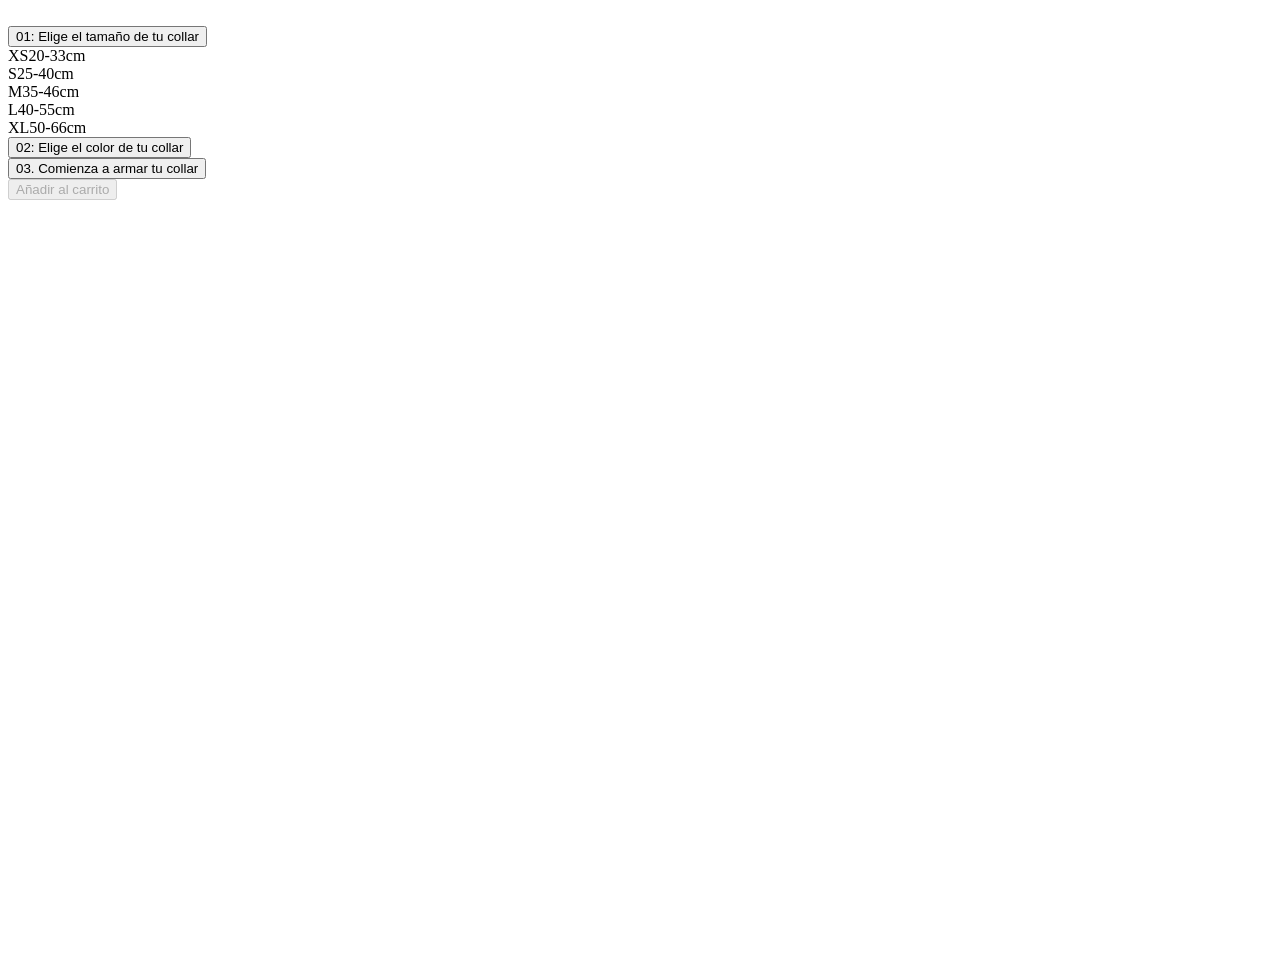
==== index.html @ 7a0d4f03 "Cleanup del código y actualización a versión en producción" ====
<!DOCTYPE html>
<html lang="es">

<head>
  <meta charset="UTF-8">
  <title>Test Customizer DOM</title>
  <link rel="stylesheet" href="base.css">
</head>

<body>

  <!-- DOM correcto para test.js -->
  <div>
    <form id="product-form-template-" class="product-form">

      <input id="Quantity-Form-template" type="number" min="1" value="1" />

      <div id="wawas-customizer-container"></div>

      <div class="product-form__buttons">
        <button id="ProductSubmitButton-template" type="button">
          Añadir al carrito
        </button>
      </div>

    </form>


    <script>
      // Simular Shopify product id
      window.__st = { rid: 7340949438614 };
    </script>


    <script src="personalizador.js"></script>


</body>

</html>
---- base.css ----
:root {
  --alpha-button-background: 1;
  --alpha-button-border: 1;
  --alpha-link: 0.85;
  --alpha-badge-border: 0.1;
  --focused-base-outline: 0.2rem solid rgba(var(--color-foreground), 0.5);
  --focused-base-outline-offset: 0.3rem;
  --focused-base-box-shadow: 0 0 0 0.3rem rgb(var(--color-background)), 0 0 0.5rem 0.4rem rgba(var(--color-foreground), 0.3);
}

.product-card-wrapper .card,
.contains-card--product {
  --border-radius: var(--product-card-corner-radius);
  --border-width: var(--product-card-border-width);
  --border-opacity: var(--product-card-border-opacity);
  --shadow-horizontal-offset: var(--product-card-shadow-horizontal-offset);
  --shadow-vertical-offset: var(--product-card-shadow-vertical-offset);
  --shadow-blur-radius: var(--product-card-shadow-blur-radius);
  --shadow-opacity: var(--product-card-shadow-opacity);
  --shadow-visible: var(--product-card-shadow-visible);
  --image-padding: var(--product-card-image-padding);
  --text-alignment: var(--product-card-text-alignment);
}

.collection-card-wrapper .card,
.contains-card--collection {
  --border-radius: var(--collection-card-corner-radius);
  --border-width: var(--collection-card-border-width);
  --border-opacity: var(--collection-card-border-opacity);
  --shadow-horizontal-offset: var(--collection-card-shadow-horizontal-offset);
  --shadow-vertical-offset: var(--collection-card-shadow-vertical-offset);
  --shadow-blur-radius: var(--collection-card-shadow-blur-radius);
  --shadow-opacity: var(--collection-card-shadow-opacity);
  --shadow-visible: var(--collection-card-shadow-visible);
  --image-padding: var(--collection-card-image-padding);
  --text-alignment: var(--collection-card-text-alignment);
}

.article-card-wrapper .card,
.contains-card--article {
  --border-radius: var(--blog-card-corner-radius);
  --border-width: var(--blog-card-border-width);
  --border-opacity: var(--blog-card-border-opacity);
  --shadow-horizontal-offset: var(--blog-card-shadow-horizontal-offset);
  --shadow-vertical-offset: var(--blog-card-shadow-vertical-offset);
  --shadow-blur-radius: var(--blog-card-shadow-blur-radius);
  --shadow-opacity: var(--blog-card-shadow-opacity);
  --shadow-visible: var(--blog-card-shadow-visible);
  --image-padding: var(--blog-card-image-padding);
  --text-alignment: var(--blog-card-text-alignment);
}

.contains-content-container,
.content-container {
  --border-radius: var(--text-boxes-radius);
  --border-width: var(--text-boxes-border-width);
  --border-opacity: var(--text-boxes-border-opacity);
  --shadow-horizontal-offset: var(--text-boxes-shadow-horizontal-offset);
  --shadow-vertical-offset: var(--text-boxes-shadow-vertical-offset);
  --shadow-blur-radius: var(--text-boxes-shadow-blur-radius);
  --shadow-opacity: var(--text-boxes-shadow-opacity);
  --shadow-visible: var(--text-boxes-shadow-visible);
}

.contains-media,
.global-media-settings {
  --border-radius: var(--media-radius);
  --border-width: var(--media-border-width);
  --border-opacity: var(--media-border-opacity);
  --shadow-horizontal-offset: var(--media-shadow-horizontal-offset);
  --shadow-vertical-offset: var(--media-shadow-vertical-offset);
  --shadow-blur-radius: var(--media-shadow-blur-radius);
  --shadow-opacity: var(--media-shadow-opacity);
  --shadow-visible: var(--media-shadow-visible);
}

/* base */

.page-width {
  max-width: var(--page-width);
  margin: 0 auto;
  padding: 0 1.5rem;
}

body:has(.section-header .drawer-menu) .announcement-bar-section .page-width {
  max-width: 100%;
}

.page-width.drawer-menu {
  max-width: 100%;
}

.page-width-desktop {
  padding: 0;
  margin: 0 auto;
}

.utility-bar__grid.page-width {
  padding-left: 3rem;
  padding-right: 3rem;
}

@media screen and (min-width: 750px) {
  .page-width {
    padding: 0 5rem;
  }

  .header.page-width,
  .utility-bar__grid.page-width {
    padding-left: 3.2rem;
    padding-right: 3.2rem;
  }

  .page-width--narrow {
    padding: 0 9rem;
  }

  .page-width-desktop {
    padding: 0;
  }

  .page-width-tablet {
    padding: 0 5rem;
  }
}

@media screen and (min-width: 990px) {
  .header:not(.drawer-menu).page-width {
    padding-left: 5rem;
    padding-right: 5rem;
  }

  .page-width--narrow {
    max-width: 72.6rem;
    padding: 0;
  }

  .page-width-desktop {
    max-width: var(--page-width);
    padding: 0 5rem;
  }
}

.isolate {
  position: relative;
  z-index: 0;
}

.section + .section {
  margin-top: var(--spacing-sections-mobile);
}

@media screen and (min-width: 750px) {
  .section + .section {
    margin-top: var(--spacing-sections-desktop);
  }
}

.element-margin-top {
  margin-top: 5rem;
}

@media screen and (min-width: 750px) {
  .element-margin {
    margin-top: calc(5rem + var(--page-width-margin));
  }
}

.background-secondary {
  background-color: rgba(var(--color-foreground), 0.04);
}

.grid-auto-flow {
  display: grid;
  grid-auto-flow: column;
}

.page-margin,
.shopify-challenge__container {
  margin: 7rem auto;
}

.rte-width {
  max-width: 82rem;
  margin: 0 auto 2rem;
}

.list-unstyled {
  margin: 0;
  padding: 0;
  list-style: none;
}

.hidden {
  display: none !important;
}

.visually-hidden {
  position: absolute !important;
  overflow: hidden;
  width: 1px;
  height: 1px;
  margin: -1px;
  padding: 0;
  border: 0;
  clip: rect(0 0 0 0);
  word-wrap: normal !important;
}

.visually-hidden--inline {
  margin: 0;
  height: 1em;
}

.overflow-hidden {
  overflow: hidden;
}

.skip-to-content-link:focus {
  z-index: 9999;
  position: inherit;
  overflow: auto;
  width: auto;
  height: auto;
  clip: auto;
}

.full-width-link {
  position: absolute;
  top: 0;
  right: 0;
  bottom: 0;
  left: 0;
  z-index: 2;
}

::selection {
  background-color: rgba(var(--color-foreground), 0.2);
}

.text-body {
  font-size: 1.5rem;
  letter-spacing: 0.06rem;
  line-height: calc(1 + 0.8 / var(--font-body-scale));
  font-family: var(--font-body-family);
  font-style: var(--font-body-style);
  font-weight: var(--font-body-weight);
}

h1,
h2,
h3,
h4,
h5,
.h0,
.h1,
.h2,
.h3,
.h4,
.h5 {
  font-family: var(--font-heading-family);
  font-style: var(--font-heading-style);
  font-weight: var(--font-heading-weight);
  letter-spacing: calc(var(--font-heading-scale) * 0.06rem);
  color: rgb(var(--color-foreground));
  line-height: calc(1 + 0.3 / max(1, var(--font-heading-scale)));
  word-break: break-word;
}

.hxxl {
  font-size: clamp(calc(var(--font-heading-scale) * 5.6rem), 14vw, calc(var(--font-heading-scale) * 7.2rem));
  line-height: 1.1;
}

.hxl {
  font-size: calc(var(--font-heading-scale) * 5rem);
  line-height: calc(1 + 0.3 / max(1, var(--font-heading-scale)));
}

@media only screen and (min-width: 750px) {
  .hxl {
    font-size: calc(var(--font-heading-scale) * 6.2rem);
  }
}

.h0 {
  font-size: calc(var(--font-heading-scale) * 4rem);
}

@media only screen and (min-width: 750px) {
  .h0 {
    font-size: calc(var(--font-heading-scale) * 5.2rem);
  }
}

h1,
.h1 {
  font-size: calc(var(--font-heading-scale) * 3rem);
}

@media only screen and (min-width: 750px) {
  h1,
  .h1 {
    font-size: calc(var(--font-heading-scale) * 4rem);
  }
}

h2,
.h2 {
  font-size: calc(var(--font-heading-scale) * 2rem);
}

@media only screen and (min-width: 750px) {
  h2,
  .h2 {
    font-size: calc(var(--font-heading-scale) * 2.4rem);
  }
}

h3,
.h3 {
  font-size: calc(var(--font-heading-scale) * 1.7rem);
}

@media only screen and (min-width: 750px) {
  h3,
  .h3 {
    font-size: calc(var(--font-heading-scale) * 1.8rem);
  }
}

h4,
.h4 {
  font-family: var(--font-heading-family);
  font-style: var(--font-heading-style);
  font-size: calc(var(--font-heading-scale) * 1.5rem);
}

h5,
.h5 {
  font-size: calc(var(--font-heading-scale) * 1.2rem);
}

@media only screen and (min-width: 750px) {
  h5,
  .h5 {
    font-size: calc(var(--font-heading-scale) * 1.3rem);
  }
}

h6,
.h6 {
  color: rgba(var(--color-foreground), 0.75);
  margin-block-start: 1.67em;
  margin-block-end: 1.67em;
}

blockquote {
  font-style: italic;
  color: rgba(var(--color-foreground), 0.75);
  border-left: 0.2rem solid rgba(var(--color-foreground), 0.2);
  padding-left: 1rem;
}

@media screen and (min-width: 750px) {
  blockquote {
    padding-left: 1.5rem;
  }
}

.caption {
  font-size: 1rem;
  letter-spacing: 0.07rem;
  line-height: calc(1 + 0.7 / var(--font-body-scale));
}

@media screen and (min-width: 750px) {
  .caption {
    font-size: 1.2rem;
  }
}

.caption-with-letter-spacing {
  font-size: 1rem;
  letter-spacing: 0.13rem;
  line-height: calc(1 + 0.2 / var(--font-body-scale));
  text-transform: uppercase;
}

.caption-with-letter-spacing--medium {
  font-size: 1.2rem;
  letter-spacing: 0.16rem;
}

.caption-with-letter-spacing--large {
  font-size: 1.4rem;
  letter-spacing: 0.18rem;
}

.caption-large,
.customer .field input,
.customer select,
.field__input,
.form__label,
.select__select {
  font-size: 1.3rem;
  line-height: calc(1 + 0.5 / var(--font-body-scale));
  letter-spacing: 0.04rem;
}

.color-foreground {
  color: rgb(var(--color-foreground));
}

table:not([class]) {
  table-layout: fixed;
  border-collapse: collapse;
  font-size: 1.4rem;
  border-style: hidden;
  box-shadow: 0 0 0 0.1rem rgba(var(--color-foreground), 0.2);
  /* draws the table border  */
}

table:not([class]) td,
table:not([class]) th {
  padding: 1em;
  border: 0.1rem solid rgba(var(--color-foreground), 0.2);
}

@media screen and (max-width: 749px) {
  .small-hide {
    display: none !important;
  }
}

@media screen and (min-width: 750px) and (max-width: 989px) {
  .medium-hide {
    display: none !important;
  }
}

@media screen and (min-width: 990px) {
  .large-up-hide {
    display: none !important;
  }
}

.left {
  text-align: left;
}

.center {
  text-align: center;
}

.right {
  text-align: right;
}

.uppercase {
  text-transform: uppercase;
}

.light {
  opacity: 0.7;
}

a:empty,
ul:empty,
dl:empty,
div:empty,
section:empty,
article:empty,
p:empty,
h1:empty,
h2:empty,
h3:empty,
h4:empty,
h5:empty,
h6:empty {
  display: none;
}

.link,
.customer a {
  cursor: pointer;
  display: inline-block;
  border: none;
  box-shadow: none;
  text-decoration: underline;
  text-underline-offset: 0.3rem;
  color: rgb(var(--color-link));
  background-color: transparent;
  font-size: 1.4rem;
  font-family: inherit;
}

.link--text {
  color: rgb(var(--color-foreground));
}

.link--text:hover {
  color: rgba(var(--color-foreground), 0.75);
}

.link-with-icon {
  display: inline-flex;
  font-size: 1.4rem;
  font-weight: 600;
  letter-spacing: 0.1rem;
  text-decoration: none;
  margin-bottom: 4.5rem;
  white-space: nowrap;
}

.link-with-icon .icon {
  width: 1.5rem;
  margin-left: 1rem;
}

a:not([href]) {
  cursor: not-allowed;
}

.circle-divider::after {
  content: '\2022';
  margin: 0 1.3rem 0 1.5rem;
}

.circle-divider:last-of-type::after {
  display: none;
}

hr {
  border: none;
  height: 0.1rem;
  background-color: rgba(var(--color-foreground), 0.2);
  display: block;
  margin: 5rem 0;
}

@media screen and (min-width: 750px) {
  hr {
    margin: 7rem 0;
  }
}

.full-unstyled-link {
  text-decoration: none;
  color: currentColor;
  display: block;
}

.placeholder {
  background-color: rgba(var(--color-foreground), 0.04);
  color: rgba(var(--color-foreground), 0.55);
  fill: rgba(var(--color-foreground), 0.55);
}

details > * {
  box-sizing: border-box;
}

.break {
  word-break: break-word;
}

.visibility-hidden {
  visibility: hidden;
}

@media (prefers-reduced-motion) {
  .motion-reduce {
    transition: none !important;
    animation: none !important;
  }
}

:root {
  --duration-short: 100ms;
  --duration-default: 200ms;
  --duration-announcement-bar: 250ms;
  --duration-medium: 300ms;
  --duration-long: 500ms;
  --duration-extra-long: 600ms;
  --duration-extra-longer: 750ms;
  --duration-extended: 3s;
  --ease-out-slow: cubic-bezier(0, 0, 0.3, 1);
  --animation-slide-in: slideIn var(--duration-extra-long) var(--ease-out-slow) forwards;
  --animation-fade-in: fadeIn var(--duration-extra-long) var(--ease-out-slow);
}

.underlined-link,
.customer a,
.inline-richtext a {
  text-underline-offset: 0.3rem;
  text-decoration-thickness: 0.1rem;
  transition: text-decoration-thickness ease 100ms;
}

.underlined-link,
.customer a {
  color: rgba(var(--color-link), var(--alpha-link));
}

.inline-richtext a,
.rte.inline-richtext a {
  color: currentColor;
}

.underlined-link:hover,
.customer a:hover,
.inline-richtext a:hover {
  color: rgb(var(--color-link));
  text-decoration-thickness: 0.2rem;
}

.icon-arrow {
  width: 1.5rem;
}

h3 .icon-arrow,
.h3 .icon-arrow {
  width: calc(var(--font-heading-scale) * 1.5rem);
}

/* arrow animation */
.animate-arrow .icon-arrow path {
  transform: translateX(-0.25rem);
  transition: transform var(--duration-short) ease;
}

.animate-arrow:hover .icon-arrow path {
  transform: translateX(-0.05rem);
}

.svg-wrapper {
  display: inline-flex;
  justify-content: center;
  align-items: center;
  width: 20px;
  height: 20px;
}

.svg-wrapper > svg {
  height: 100%;
  width: 100%;
}

/* base-details-summary */
summary {
  cursor: pointer;
  list-style: none;
  position: relative;
}

summary .icon-caret {
  position: absolute;
  height: 0.6rem;
  right: 1.5rem;
  top: calc(50% - 0.2rem);
}

summary::-webkit-details-marker {
  display: none;
}

.disclosure-has-popup {
  position: relative;
}

.disclosure-has-popup[open] > summary::before {
  position: fixed;
  top: 0;
  right: 0;
  bottom: 0;
  left: 0;
  z-index: 2;
  display: block;
  cursor: default;
  content: ' ';
  background: transparent;
}

.disclosure-has-popup > summary::before {
  display: none;
}

.disclosure-has-popup[open] > summary + * {
  z-index: 100;
}

@media screen and (min-width: 750px) {
  .disclosure-has-popup[open] > summary + * {
    z-index: 4;
  }

  .facets .disclosure-has-popup[open] > summary + * {
    z-index: 2;
  }
}

.placeholder-svg {
  height: 100%;
  width: 100%;
}

/* base-focus */
/*
  Focus ring - default (with offset)
*/

*:focus {
  outline: 0;
  box-shadow: none;
}

*:focus-visible {
  outline: var(--focused-base-outline);
  outline-offset: var(--focused-base-outline-offset);
  box-shadow: var(--focused-base-box-shadow);
}

/* Fallback - for browsers that don't support :focus-visible, a fallback is set for :focus */
.focused {
  outline: var(--focused-base-outline);
  outline-offset: var(--focused-base-outline-offset);
  box-shadow: var(--focused-base-box-shadow);
}

/*
  Focus ring - inset
*/

.focus-inset:focus-visible {
  outline: 0.2rem solid rgba(var(--color-foreground), 0.5);
  outline-offset: -0.2rem;
  box-shadow: 0 0 0.2rem 0 rgba(var(--color-foreground), 0.3);
}

.focused.focus-inset {
  outline: 0.2rem solid rgba(var(--color-foreground), 0.5);
  outline-offset: -0.2rem;
  box-shadow: 0 0 0.2rem 0 rgba(var(--color-foreground), 0.3);
}

/*
  Focus ring - none
*/

/* Dangerous for a11y - Use with care */
.focus-none {
  box-shadow: none !important;
  outline: 0 !important;
}

.focus-offset:focus-visible {
  outline: 0.2rem solid rgba(var(--color-foreground), 0.5);
  outline-offset: 1rem;
  box-shadow: 0 0 0 1rem rgb(var(--color-background)), 0 0 0.2rem 1.2rem rgba(var(--color-foreground), 0.3);
}

.focus-offset.focused {
  outline: 0.2rem solid rgba(var(--color-foreground), 0.5);
  outline-offset: 1rem;
  box-shadow: 0 0 0 1rem rgb(var(--color-background)), 0 0 0.2rem 1.2rem rgba(var(--color-foreground), 0.3);
}

/* component-title */
.title,
.title-wrapper-with-link {
  margin: 3rem 0 2rem;
}

.title-wrapper-with-link .title {
  margin: 0;
}

.title .link {
  font-size: inherit;
}

.title-wrapper {
  margin-bottom: 3rem;
}

.title-wrapper-with-link {
  display: flex;
  justify-content: space-between;
  align-items: flex-end;
  gap: 1rem;
  margin-bottom: 3rem;
  flex-wrap: wrap;
}

.title--primary {
  margin: 4rem 0;
}

.title-wrapper--self-padded-tablet-down,
.title-wrapper--self-padded-mobile {
  padding-left: 1.5rem;
  padding-right: 1.5rem;
}

@media screen and (min-width: 750px) {
  .title-wrapper--self-padded-mobile {
    padding-left: 0;
    padding-right: 0;
  }
}

@media screen and (min-width: 990px) {
  .title,
  .title-wrapper-with-link {
    margin: 5rem 0 3rem;
  }

  .title--primary {
    margin: 2rem 0;
  }

  .title-wrapper-with-link {
    align-items: center;
  }

  .title-wrapper-with-link .title {
    margin-bottom: 0;
  }

  .title-wrapper--self-padded-tablet-down {
    padding-left: 0;
    padding-right: 0;
  }
}

.title-wrapper-with-link .link-with-icon {
  margin: 0;
  flex-shrink: 0;
  display: flex;
  align-items: center;
}

.title-wrapper-with-link .link-with-icon .svg-wrapper {
  width: 1.5rem;
}

.title-wrapper-with-link a {
  margin-top: 0;
  flex-shrink: 0;
}

.title-wrapper--no-top-margin {
  margin-top: 0;
}

.title-wrapper--no-top-margin > .title {
  margin-top: 0;
}

.subtitle {
  font-size: 1.8rem;
  line-height: calc(1 + 0.8 / var(--font-body-scale));
  letter-spacing: 0.06rem;
  color: rgba(var(--color-foreground), 0.7);
}

.subtitle--small {
  font-size: 1.4rem;
  letter-spacing: 0.1rem;
}

.subtitle--medium {
  font-size: 1.6rem;
  letter-spacing: 0.08rem;
}

/* component-grid */
.grid {
  display: flex;
  flex-wrap: wrap;
  margin-bottom: 2rem;
  padding: 0;
  list-style: none;
  column-gap: var(--grid-mobile-horizontal-spacing);
  row-gap: var(--grid-mobile-vertical-spacing);
}

@media screen and (min-width: 750px) {
  .grid {
    column-gap: var(--grid-desktop-horizontal-spacing);
    row-gap: var(--grid-desktop-vertical-spacing);
  }
}

.grid:last-child {
  margin-bottom: 0;
}

.grid__item {
  width: calc(25% - var(--grid-mobile-horizontal-spacing) * 3 / 4);
  max-width: calc(50% - var(--grid-mobile-horizontal-spacing) / 2);
  flex-grow: 1;
  flex-shrink: 0;
}

@media screen and (min-width: 750px) {
  .grid__item {
    width: calc(25% - var(--grid-desktop-horizontal-spacing) * 3 / 4);
    max-width: calc(50% - var(--grid-desktop-horizontal-spacing) / 2);
  }
}

.grid--gapless.grid {
  column-gap: 0;
  row-gap: 0;
}

@media screen and (max-width: 749px) {
  .grid__item.slider__slide--full-width {
    width: 100%;
    max-width: none;
  }
}

.grid--1-col .grid__item {
  max-width: 100%;
  width: 100%;
}

.grid--3-col .grid__item {
  width: calc(33.33% - var(--grid-mobile-horizontal-spacing) * 2 / 3);
}

@media screen and (min-width: 750px) {
  .grid--3-col .grid__item {
    width: calc(33.33% - var(--grid-desktop-horizontal-spacing) * 2 / 3);
  }
}

.grid--2-col .grid__item {
  width: calc(50% - var(--grid-mobile-horizontal-spacing) / 2);
}

@media screen and (min-width: 750px) {
  .grid--2-col .grid__item {
    width: calc(50% - var(--grid-desktop-horizontal-spacing) / 2);
  }

  .grid--4-col-tablet .grid__item {
    width: calc(25% - var(--grid-desktop-horizontal-spacing) * 3 / 4);
  }

  .grid--3-col-tablet .grid__item {
    width: calc(33.33% - var(--grid-desktop-horizontal-spacing) * 2 / 3);
  }

  .grid--2-col-tablet .grid__item {
    width: calc(50% - var(--grid-desktop-horizontal-spacing) / 2);
  }
}

@media screen and (max-width: 989px) {
  .grid--1-col-tablet-down .grid__item {
    width: 100%;
    max-width: 100%;
  }

  .slider--tablet.grid--peek {
    margin: 0;
    width: 100%;
  }

  .slider--tablet.grid--peek .grid__item {
    box-sizing: content-box;
    margin: 0;
  }

  .slider.slider--tablet .scroll-trigger.animate--slide-in,
  .slider.slider--mobile .scroll-trigger.animate--slide-in {
    animation: none;
    opacity: 1;
    transform: inherit;
  }

  .scroll-trigger:not(.scroll-trigger--offscreen) .slider--tablet {
    animation: var(--animation-slide-in);
  }
}

@media screen and (min-width: 990px) {
  .grid--6-col-desktop .grid__item {
    width: calc(16.66% - var(--grid-desktop-horizontal-spacing) * 5 / 6);
    max-width: calc(16.66% - var(--grid-desktop-horizontal-spacing) * 5 / 6);
  }

  .grid--5-col-desktop .grid__item {
    width: calc(20% - var(--grid-desktop-horizontal-spacing) * 4 / 5);
    max-width: calc(20% - var(--grid-desktop-horizontal-spacing) * 4 / 5);
  }

  .grid--4-col-desktop .grid__item {
    width: calc(25% - var(--grid-desktop-horizontal-spacing) * 3 / 4);
    max-width: calc(25% - var(--grid-desktop-horizontal-spacing) * 3 / 4);
  }

  .grid--3-col-desktop .grid__item {
    width: calc(33.33% - var(--grid-desktop-horizontal-spacing) * 2 / 3);
    max-width: calc(33.33% - var(--grid-desktop-horizontal-spacing) * 2 / 3);
  }

  .grid--2-col-desktop .grid__item {
    width: calc(50% - var(--grid-desktop-horizontal-spacing) / 2);
    max-width: calc(50% - var(--grid-desktop-horizontal-spacing) / 2);
  }

  .slider.slider--desktop .scroll-trigger.animate--slide-in {
    animation: none;
    opacity: 1;
    transform: inherit;
  }

  .scroll-trigger:not(.scroll-trigger--offscreen) .slider--desktop {
    animation: var(--animation-slide-in);
  }
}

@media screen and (min-width: 990px) {
  .grid--1-col-desktop {
    flex: 0 0 100%;
    max-width: 100%;
  }

  .grid--1-col-desktop .grid__item {
    width: 100%;
    max-width: 100%;
  }
}

@media screen and (max-width: 749px) {
  .grid--peek.slider--mobile {
    margin: 0;
    width: 100%;
  }

  .grid--peek.slider--mobile .grid__item {
    box-sizing: content-box;
    margin: 0;
  }

  .grid--peek .grid__item {
    min-width: 35%;
  }

  .grid--peek.slider .grid__item:first-of-type {
    margin-left: 1.5rem;
  }

  /* Fix to show some space at the end of our sliders in all browsers */
  .grid--peek.slider:after {
    margin-left: calc(-1 * var(--grid-mobile-horizontal-spacing));
  }

  .grid--2-col-tablet-down .grid__item {
    width: calc(50% - var(--grid-mobile-horizontal-spacing) / 2);
  }

  .slider--tablet.grid--peek.grid--2-col-tablet-down .grid__item,
  .grid--peek .grid__item {
    width: calc(50% - var(--grid-mobile-horizontal-spacing) - 3rem);
  }

  .slider--tablet.grid--peek.grid--1-col-tablet-down .grid__item,
  .slider--mobile.grid--peek.grid--1-col-tablet-down .grid__item {
    width: calc(100% - var(--grid-mobile-horizontal-spacing) - 3rem);
  }
}

@media screen and (min-width: 750px) and (max-width: 989px) {
  .slider--tablet.grid--peek .grid__item {
    width: calc(25% - var(--grid-desktop-horizontal-spacing) - 3rem);
  }

  .slider--tablet.grid--peek.grid--3-col-tablet .grid__item {
    width: calc(33.33% - var(--grid-desktop-horizontal-spacing) - 3rem);
  }

  .slider--tablet.grid--peek.grid--2-col-tablet .grid__item,
  .slider--tablet.grid--peek.grid--2-col-tablet-down .grid__item {
    width: calc(50% - var(--grid-desktop-horizontal-spacing) - 3rem);
  }

  .slider--tablet.grid--peek .grid__item:first-of-type {
    margin-left: 1.5rem;
  }

  .grid--2-col-tablet-down .grid__item {
    width: calc(50% - var(--grid-desktop-horizontal-spacing) / 2);
  }

  .grid--1-col-tablet-down.grid--peek .grid__item {
    width: calc(100% - var(--grid-desktop-horizontal-spacing) - 3rem);
  }
}

/* component-media */
.media {
  display: block;
  background-color: rgba(var(--color-foreground), 0.1);
  position: relative;
  overflow: hidden;
}

.media--transparent {
  background-color: transparent;
}

.media > *:not(.zoom):not(.deferred-media__poster-button),
.media model-viewer {
  display: block;
  max-width: 100%;
  position: absolute;
  top: 0;
  left: 0;
  height: 100%;
  width: 100%;
}

.media > img {
  object-fit: cover;
  object-position: center center;
  transition: opacity 0.4s cubic-bezier(0.25, 0.46, 0.45, 0.94);
}

.media--square {
  padding-bottom: 100%;
}

.media--portrait {
  padding-bottom: 125%;
}

.media--landscape {
  padding-bottom: 66.6%;
}

.media--cropped {
  padding-bottom: 56%;
}

.media--16-9 {
  padding-bottom: 56.25%;
}

.media--circle {
  padding-bottom: 100%;
  border-radius: 50%;
}

.media.media--hover-effect > img + img {
  opacity: 0;
}

@media screen and (min-width: 990px) {
  .media--cropped {
    padding-bottom: 63%;
  }
}

deferred-media {
  display: block;
}

/* component-button */
/* Button - default */

.button--secondary,
.button--tertiary {
  --color-button: var(--color-secondary-button);
  --color-button-text: var(--color-secondary-button-text);
}

.button--tertiary {
  --alpha-button-background: 0;
  --alpha-button-border: 0.2;
}

.button,
.shopify-challenge__button,
.customer button,
button.shopify-payment-button__button--unbranded,
.shopify-payment-button [role='button'],
.cart__dynamic-checkout-buttons [role='button'],
.cart__dynamic-checkout-buttons iframe {
  --shadow-horizontal-offset: var(--buttons-shadow-horizontal-offset);
  --shadow-vertical-offset: var(--buttons-shadow-vertical-offset);
  --shadow-blur-radius: var(--buttons-shadow-blur-radius);
  --shadow-opacity: var(--buttons-shadow-opacity);
  --shadow-visible: var(--buttons-shadow-visible);
  --border-offset: var(--buttons-border-offset); /* reduce radius edge artifacts */
  --border-opacity: calc(1 - var(--buttons-border-opacity));
  border-radius: var(--buttons-radius-outset);
  position: relative;
}

.button,
.shopify-challenge__button,
.customer button,
button.shopify-payment-button__button--unbranded {
  min-width: calc(12rem + var(--buttons-border-width) * 2);
  min-height: calc(4.5rem + var(--buttons-border-width) * 2);
}

.shopify-payment-button__button--branded {
  z-index: auto;
}

.cart__dynamic-checkout-buttons iframe {
  box-shadow: var(--shadow-horizontal-offset) var(--shadow-vertical-offset) var(--shadow-blur-radius)
    rgba(var(--color-shadow), var(--shadow-opacity));
}

.button,
.shopify-challenge__button,
.customer button {
  display: inline-flex;
  justify-content: center;
  align-items: center;
  border: 0;
  padding: 0 3rem;
  cursor: pointer;
  font: inherit;
  font-size: 1.5rem;
  text-decoration: none;
  color: rgb(var(--color-button-text));
  transition: box-shadow var(--duration-short) ease;
  -webkit-appearance: none;
  appearance: none;
  background-color: rgba(var(--color-button), var(--alpha-button-background));
}

.button:before,
.shopify-challenge__button:before,
.customer button:before,
.shopify-payment-button__button--unbranded:before,
.shopify-payment-button [role='button']:before,
.cart__dynamic-checkout-buttons [role='button']:before {
  content: '';
  position: absolute;
  top: 0;
  right: 0;
  bottom: 0;
  left: 0;
  z-index: -1;
  border-radius: var(--buttons-radius-outset);
  box-shadow: var(--shadow-horizontal-offset) var(--shadow-vertical-offset) var(--shadow-blur-radius)
    rgba(var(--color-shadow), var(--shadow-opacity));
}

.button:after,
.shopify-challenge__button:after,
.customer button:after,
.shopify-payment-button__button--unbranded:after {
  content: '';
  position: absolute;
  top: var(--buttons-border-width);
  right: var(--buttons-border-width);
  bottom: var(--buttons-border-width);
  left: var(--buttons-border-width);
  z-index: 1;
  border-radius: var(--buttons-radius);
  box-shadow: 0 0 0 calc(var(--buttons-border-width) + var(--border-offset))
      rgba(var(--color-button-text), var(--border-opacity)),
    0 0 0 var(--buttons-border-width) rgba(var(--color-button), var(--alpha-button-background));
  transition: box-shadow var(--duration-short) ease;
}

.button:not([disabled]):hover::after,
.shopify-challenge__button:hover::after,
.customer button:hover::after,
.shopify-payment-button__button--unbranded:hover::after {
  --border-offset: 1.3px;
  box-shadow: 0 0 0 calc(var(--buttons-border-width) + var(--border-offset))
      rgba(var(--color-button-text), var(--border-opacity)),
    0 0 0 calc(var(--buttons-border-width) + 1px) rgba(var(--color-button), var(--alpha-button-background));
}

.button--secondary:after {
  --border-opacity: var(--buttons-border-opacity);
}

.button:focus-visible,
.button:focus,
.button.focused,
.shopify-payment-button__button--unbranded:focus-visible,
.shopify-payment-button [role='button']:focus-visible,
.shopify-payment-button__button--unbranded:focus,
.shopify-payment-button [role='button']:focus {
  outline: 0;
  box-shadow: 0 0 0 0.3rem rgb(var(--color-background)), 0 0 0 0.5rem rgba(var(--color-foreground), 0.5),
    0 0 0.5rem 0.4rem rgba(var(--color-foreground), 0.3);
}

.button:focus:not(:focus-visible):not(.focused),
.shopify-payment-button__button--unbranded:focus:not(:focus-visible):not(.focused),
.shopify-payment-button [role='button']:focus:not(:focus-visible):not(.focused) {
  box-shadow: inherit;
}

.button::selection,
.shopify-challenge__button::selection,
.customer button::selection {
  background-color: rgba(var(--color-button-text), 0.3);
}

.button,
.button-label,
.shopify-challenge__button,
.customer button {
  font-size: 1.5rem;
  letter-spacing: 0.1rem;
  line-height: calc(1 + 0.2 / var(--font-body-scale));
}

.button--tertiary {
  font-size: 1.2rem;
  padding: 1rem 1.5rem;
  min-width: calc(9rem + var(--buttons-border-width) * 2);
  min-height: calc(3.5rem + var(--buttons-border-width) * 2);
}

.button--small {
  padding: 1.2rem 2.6rem;
}

/* Button - other */

.button:disabled,
.button[aria-disabled='true'],
.button.disabled,
.customer button:disabled,
.customer button[aria-disabled='true'],
.customer button.disabled,
.quantity__button.disabled {
  cursor: not-allowed;
  opacity: 0.5;
}

.button--full-width {
  display: flex;
  width: 100%;
}

.button.loading {
  color: transparent;
  position: relative;
}

@media screen and (forced-colors: active) {
  .button.loading {
    color: rgb(var(--color-foreground));
  }
}

.button.loading > .loading__spinner {
  top: 50%;
  left: 50%;
  transform: translate(-50%, -50%);
  position: absolute;
  height: 100%;
  display: flex;
  align-items: center;
}

.button.loading > .loading__spinner .spinner {
  width: fit-content;
}

.button.loading > .loading__spinner .path {
  stroke: rgb(var(--color-button-text));
}

/* Button - social share */

.share-button {
  display: block;
  position: relative;
}

.share-button details {
  width: fit-content;
}

.share-button__button {
  font-size: 1.4rem;
  display: flex;
  align-items: center;
  color: rgb(var(--color-link));
  margin-left: 0;
  padding-left: 0;
  min-height: 4.4rem;
}

details[open] > .share-button__fallback {
  animation: animateMenuOpen var(--duration-default) ease;
}

.share-button__button:hover {
  text-decoration: underline;
  text-underline-offset: 0.3rem;
}

.share-button__button,
.share-button__fallback button {
  cursor: pointer;
  background-color: transparent;
  border: none;
}

.share-button__button .icon-share {
  height: 1.2rem;
  margin-right: 1rem;
  min-width: 1.3rem;
}

.share-button__fallback {
  display: flex;
  align-items: center;
  position: absolute;
  top: 3rem;
  left: 0.1rem;
  z-index: 3;
  width: 100%;
  min-width: max-content;
  border-radius: var(--inputs-radius);
  border: 0;
}

.share-button__fallback:after {
  pointer-events: none;
  content: '';
  position: absolute;
  top: var(--inputs-border-width);
  right: var(--inputs-border-width);
  bottom: var(--inputs-border-width);
  left: var(--inputs-border-width);
  border: 0.1rem solid transparent;
  border-radius: var(--inputs-radius);
  box-shadow: 0 0 0 var(--inputs-border-width) rgba(var(--color-foreground), var(--inputs-border-opacity));
  transition: box-shadow var(--duration-short) ease;
  z-index: 1;
}

.share-button__fallback:before {
  background: rgb(var(--color-background));
  pointer-events: none;
  content: '';
  position: absolute;
  top: 0;
  right: 0;
  bottom: 0;
  left: 0;
  border-radius: var(--inputs-radius-outset);
  box-shadow: var(--inputs-shadow-horizontal-offset) var(--inputs-shadow-vertical-offset)
    var(--inputs-shadow-blur-radius) rgba(var(--color-shadow), var(--inputs-shadow-opacity));
  z-index: -1;
}

.share-button__fallback button {
  width: 4.4rem;
  height: 4.4rem;
  padding: 0;
  flex-shrink: 0;
  display: flex;
  justify-content: center;
  align-items: center;
  position: relative;
  right: var(--inputs-border-width);
}

.share-button__fallback button:hover {
  color: rgba(var(--color-foreground), 0.75);
}

.share-button__fallback button:hover .svg-wrapper {
  transform: scale(1.07);
}

.share-button__close:not(.hidden) + .share-button__copy {
  display: none;
}

.share-button__close,
.share-button__copy {
  background-color: transparent;
  color: rgb(var(--color-foreground));
}

.share-button__copy:focus-visible,
.share-button__close:focus-visible {
  background-color: rgb(var(--color-background));
  z-index: 2;
}

.share-button__copy:focus,
.share-button__close:focus {
  background-color: rgb(var(--color-background));
  z-index: 2;
}

.field:not(:focus-visible):not(.focused) + .share-button__copy:not(:focus-visible):not(.focused),
.field:not(:focus-visible):not(.focused) + .share-button__close:not(:focus-visible):not(.focused) {
  background-color: inherit;
}

.share-button__fallback .field:after,
.share-button__fallback .field:before {
  content: none;
}

.share-button__fallback .field {
  border-radius: 0;
  min-width: auto;
  min-height: auto;
  transition: none;
}

.share-button__fallback .field__input:focus,
.share-button__fallback .field__input:-webkit-autofill {
  outline: 0.2rem solid rgba(var(--color-foreground), 0.5);
  outline-offset: 0.1rem;
  box-shadow: 0 0 0 0.1rem rgb(var(--color-background)), 0 0 0.5rem 0.4rem rgba(var(--color-foreground), 0.3);
}

.share-button__fallback .field__input {
  box-shadow: none;
  text-overflow: ellipsis;
  white-space: nowrap;
  overflow: hidden;
  filter: none;
  min-width: auto;
  min-height: auto;
}

.share-button__fallback .field__input:hover {
  box-shadow: none;
}

.share-button__fallback .icon {
  width: 1.5rem;
  height: 1.5rem;
}

.share-button__message:not(:empty) {
  display: flex;
  align-items: center;
  width: 100%;
  height: 100%;
  margin-top: 0;
  padding: 0.8rem 0 0.8rem 1.5rem;
  margin: var(--inputs-border-width);
}

.share-button__message:not(:empty):not(.hidden) ~ * {
  display: none;
}

/* component-form */
.field__input,
.select__select,
.customer .field input,
.customer select {
  -webkit-appearance: none;
  appearance: none;
  background-color: rgb(var(--color-background));
  color: rgb(var(--color-foreground));
  font-family: var(--font-body-family);
  font-style: var(--font-body-style);
  font-weight: var(--font-body-weight);
  font-size: 1.6rem;
  width: 100%;
  box-sizing: border-box;
  transition: box-shadow var(--duration-short) ease;
  border-radius: var(--inputs-radius);
  height: 4.5rem;
  min-height: calc(var(--inputs-border-width) * 2);
  min-width: calc(7rem + (var(--inputs-border-width) * 2));
  position: relative;
  border: 0;
}

.field:before,
.select:before,
.customer .field:before,
.customer select:before,
.localization-form__select:before {
  pointer-events: none;
  content: '';
  position: absolute;
  top: 0;
  right: 0;
  bottom: 0;
  left: 0;
  border-radius: var(--inputs-radius-outset);
  box-shadow: var(--inputs-shadow-horizontal-offset) var(--inputs-shadow-vertical-offset)
    var(--inputs-shadow-blur-radius) rgba(var(--color-shadow), var(--inputs-shadow-opacity));
  z-index: -1;
}

.field:after,
.select:after,
.customer .field:after,
.customer select:after,
.localization-form__select:after {
  pointer-events: none;
  content: '';
  position: absolute;
  top: var(--inputs-border-width);
  right: var(--inputs-border-width);
  bottom: var(--inputs-border-width);
  left: var(--inputs-border-width);
  border: 0.1rem solid transparent;
  border-radius: var(--inputs-radius);
  box-shadow: 0 0 0 var(--inputs-border-width) rgba(var(--color-foreground), var(--inputs-border-opacity));
  transition: box-shadow var(--duration-short) ease;
  z-index: 1;
}

.select__select {
  font-family: var(--font-body-family);
  font-style: var(--font-body-style);
  font-weight: var(--font-body-weight);
  font-size: 1.2rem;
  color: rgba(var(--color-foreground), 0.75);
}

.field:hover.field:after,
.select:hover.select:after,
.select__select:hover.select__select:after,
.customer .field:hover.field:after,
.customer select:hover.select:after,
.localization-form__select:hover.localization-form__select:after {
  box-shadow: 0 0 0 calc(0.1rem + var(--inputs-border-width))
    rgba(var(--color-foreground), var(--inputs-border-opacity));
  outline: 0;
  border-radius: var(--inputs-radius);
}

.field__input:focus-visible,
.select__select:focus-visible,
.customer .field input:focus-visible,
.customer select:focus-visible,
.localization-form__select:focus-visible.localization-form__select:after {
  box-shadow: 0 0 0 calc(0.1rem + var(--inputs-border-width)) rgba(var(--color-foreground));
  outline: 0;
  border-radius: var(--inputs-radius);
}

.field__input:focus,
.select__select:focus,
.customer .field input:focus,
.customer select:focus,
.localization-form__select:focus.localization-form__select:after {
  box-shadow: 0 0 0 calc(0.1rem + var(--inputs-border-width)) rgba(var(--color-foreground));
  outline: 0;
  border-radius: var(--inputs-radius);
}

.localization-form__select:focus {
  outline: 0;
  box-shadow: none;
}

.text-area,
.select {
  display: flex;
  position: relative;
  width: 100%;
}

/* Select */

.select .svg-wrapper,
.customer select + .svg-wrapper {
  height: 0.6rem;
  width: 1rem;
  pointer-events: none;
  position: absolute;
  top: calc(50% - 0.2rem);
  right: 0;
}

.select__select,
.customer select {
  cursor: pointer;
  line-height: calc(1 + 0.6 / var(--font-body-scale));
  padding: 0 calc(var(--inputs-border-width) + 3rem) 0 2rem;
  margin: var(--inputs-border-width);
  min-height: calc(var(--inputs-border-width) * 2);
}

/* Field */

.field {
  position: relative;
  width: 100%;
  display: flex;
  transition: box-shadow var(--duration-short) ease;
}

.customer .field {
  display: flex;
}

.field--with-error {
  flex-wrap: wrap;
}

.field__input,
.customer .field input {
  flex-grow: 1;
  text-align: left;
  padding: 1.5rem;
  margin: var(--inputs-border-width);
  transition: box-shadow var(--duration-short) ease;
}

.field__label,
.customer .field label {
  font-size: 1.6rem;
  left: calc(var(--inputs-border-width) + 2rem);
  top: calc(1rem + var(--inputs-border-width));
  margin-bottom: 0;
  pointer-events: none;
  position: absolute;
  transition: top var(--duration-short) ease, font-size var(--duration-short) ease;
  color: rgba(var(--color-foreground), 0.75);
  letter-spacing: 0.1rem;
  line-height: 1.5;
}

.field__input:focus ~ .field__label,
.field__input:not(:placeholder-shown) ~ .field__label,
.field__input:-webkit-autofill ~ .field__label,
.customer .field input:focus ~ label,
.customer .field input:not(:placeholder-shown) ~ label,
.customer .field input:-webkit-autofill ~ label {
  font-size: 1rem;
  top: calc(var(--inputs-border-width) + 0.5rem);
  left: calc(var(--inputs-border-width) + 2rem);
  letter-spacing: 0.04rem;
}

.field__input:focus,
.field__input:not(:placeholder-shown),
.field__input:-webkit-autofill,
.customer .field input:focus,
.customer .field input:not(:placeholder-shown),
.customer .field input:-webkit-autofill {
  padding: 2.2rem 1.5rem 0.8rem 2rem;
  margin: var(--inputs-border-width);
}

.field__input::-webkit-search-cancel-button,
.customer .field input::-webkit-search-cancel-button {
  display: none;
}

.field__input::placeholder,
.customer .field input::placeholder {
  opacity: 0;
}

.field__button {
  align-items: center;
  background-color: transparent;
  border: 0;
  color: currentColor;
  cursor: pointer;
  display: flex;
  height: 4.4rem;
  justify-content: center;
  overflow: hidden;
  padding: 0;
  position: absolute;
  right: 0;
  top: 0;
  width: 4.4rem;
}

.field__button > .svg-wrapper {
  height: 2.5rem;
  width: 2.5rem;
}

.field__input:-webkit-autofill ~ .field__button,
.field__input:-webkit-autofill ~ .field__label,
.customer .field input:-webkit-autofill ~ label {
  color: rgb(0, 0, 0);
}

/* Text area */

.text-area {
  font-family: var(--font-body-family);
  font-style: var(--font-body-style);
  font-weight: var(--font-body-weight);
  min-height: 10rem;
  resize: none;
}

input[type='checkbox'] {
  display: inline-block;
  width: auto;
  margin-right: 0.5rem;
}

/* Form global */

.form__label {
  display: block;
  margin-bottom: 0.6rem;
}

.form__message {
  align-items: center;
  display: flex;
  font-size: 1.4rem;
  line-height: 1;
  margin-top: 1rem;
}

.form__message--large {
  font-size: 1.6rem;
}

.customer .field .form__message {
  font-size: 1.4rem;
  text-align: left;
}

.form__message .icon,
.customer .form__message .svg-wrapper {
  flex-shrink: 0;
  height: 1.3rem;
  margin-right: 0.5rem;
  width: 1.3rem;
}

.form__message--large .icon,
.customer .form__message .svg-wrapper {
  height: 1.5rem;
  width: 1.5rem;
  margin-right: 1rem;
}

.customer .field .form__message .svg-wrapper {
  align-self: start;
}

.form-status {
  margin: 0;
  font-size: 1.6rem;
}

.form-status-list {
  padding: 0;
  margin: 2rem 0 4rem;
}

.form-status-list li {
  list-style-position: inside;
}

.form-status-list .link::first-letter {
  text-transform: capitalize;
}

/* component-quantity */
.quantity {
  color: rgba(var(--color-foreground));
  position: relative;
  width: calc(14rem / var(--font-body-scale) + var(--inputs-border-width) * 2);
  display: flex;
  border-radius: var(--inputs-radius);
  min-height: calc((var(--inputs-border-width) * 2) + 4.5rem);
}

.quantity:after {
  pointer-events: none;
  content: '';
  position: absolute;
  top: var(--inputs-border-width);
  right: var(--inputs-border-width);
  bottom: var(--inputs-border-width);
  left: var(--inputs-border-width);
  border: 0.1rem solid transparent;
  border-radius: var(--inputs-radius);
  box-shadow: 0 0 0 var(--inputs-border-width) rgba(var(--color-foreground), var(--inputs-border-opacity));
  transition: box-shadow var(--duration-short) ease;
  z-index: 1;
}

.quantity:before {
  background: rgb(var(--color-background));
  pointer-events: none;
  content: '';
  position: absolute;
  top: 0;
  right: 0;
  bottom: 0;
  left: 0;
  border-radius: var(--inputs-radius-outset);
  box-shadow: var(--inputs-shadow-horizontal-offset) var(--inputs-shadow-vertical-offset)
    var(--inputs-shadow-blur-radius) rgba(var(--color-shadow), var(--inputs-shadow-opacity));
  z-index: -1;
}

.quantity__input {
  color: currentColor;
  font-family: var(--font-body-family);
  font-style: var(--font-body-style);
  font-weight: var(--font-body-weight);
  font-size: 1.6rem;
  font-weight: 500;
  opacity: 0.85;
  text-align: center;
  background-color: transparent;
  border: 0;
  padding: 0 0.5rem;
  width: 100%;
  flex-grow: 1;
  -webkit-appearance: none;
  appearance: none;
}

.quantity__button {
  width: calc(4.5rem / var(--font-body-scale));
  flex-shrink: 0;
  font-size: 1.8rem;
  border: 0;
  background-color: transparent;
  cursor: pointer;
  display: flex;
  align-items: center;
  justify-content: center;
  color: rgb(var(--color-foreground));
  padding: 0;
}

.quantity__button:first-child {
  margin-left: calc(var(--inputs-border-width));
}

.quantity__button:last-child {
  margin-right: calc(var(--inputs-border-width));
}

.quantity__button .svg-wrapper {
  width: 1rem;
  pointer-events: none;
}

.quantity__button:focus-visible,
.quantity__input:focus-visible {
  background-color: rgb(var(--color-background));
  z-index: 2;
}

.quantity__button:focus,
.quantity__input:focus {
  background-color: rgb(var(--color-background));
  z-index: 2;
}

.quantity__button:not(:focus-visible):not(.focused),
.quantity__input:not(:focus-visible):not(.focused) {
  box-shadow: inherit;
  background-color: inherit;
}

.quantity__input:-webkit-autofill,
.quantity__input:-webkit-autofill:hover,
.quantity__input:-webkit-autofill:active {
  box-shadow: 0 0 0 10rem rgb(var(--color-background)) inset !important;
  -webkit-box-shadow: 0 0 0 10rem rgb(var(--color-background)) inset !important;
}

.quantity__input::-webkit-outer-spin-button,
.quantity__input::-webkit-inner-spin-button {
  -webkit-appearance: none;
  margin: 0;
}

.quantity__input[type='number'] {
  -moz-appearance: textfield;
}

.quantity__rules {
  margin-top: 0.5rem;
  position: relative;
  font-size: 1.2rem;
}

.quantity__rules .caption {
  display: inline-block;
  margin-top: 0;
  margin-bottom: 0;
}

.quantity__rules .divider + .divider::before {
  content: '\2022';
  margin: 0 0.5rem;
}

.quantity__rules-cart {
  position: relative;
}

.product__info-container .loading__spinner:not(.hidden) ~ *,
.quantity__rules-cart .loading__spinner:not(.hidden) ~ * {
  visibility: hidden;
}

/* component-modal */
.modal__toggle {
  list-style-type: none;
}

.modal__toggle-close {
  display: none;
}

.modal__toggle-open {
  display: flex;
}

.modal__close-button.link {
  display: flex;
  justify-content: center;
  align-items: center;
  padding: 0rem;
  height: 4.4rem;
  width: 4.4rem;
  background-color: transparent;
}

.modal__close-button .icon {
  width: 1.7rem;
  height: 1.7rem;
}

.modal__content {
  position: absolute;
  top: 0;
  left: 0;
  right: 0;
  bottom: 0;
  background: rgb(var(--color-background));
  z-index: 4;
  display: flex;
  justify-content: center;
  align-items: center;
}

.media-modal {
  cursor: zoom-out;
}

.media-modal .deferred-media {
  cursor: initial;
}

/* component-cart-count-bubble */
.cart-count-bubble:empty {
  display: none;
}

.cart-count-bubble {
  position: absolute;
  background-color: rgb(var(--color-button));
  color: rgb(var(--color-button-text));
  height: 1.7rem;
  width: 1.7rem;
  border-radius: 100%;
  display: flex;
  justify-content: center;
  align-items: center;
  font-size: 0.9rem;
  bottom: 0.8rem;
  left: 2.2rem;
  line-height: calc(1 + 0.1 / var(--font-body-scale));
}

/* utility-bar */
.utility-bar {
  height: 100%;
}

.utility-bar--bottom-border {
  border-bottom: 0.1rem solid rgba(var(--color-foreground), 0.08);
}

@media screen and (min-width: 990px) {
  .utility-bar--bottom-border-social-only {
    border-bottom: 0.1rem solid rgba(var(--color-foreground), 0.08);
  }
}

.utility-bar__grid {
  display: grid;
  grid-template-columns: 1fr;
  grid-template-areas: 'announcements';
}

.utility-bar__grid .list-social {
  justify-content: flex-start;
  align-content: center;
  margin-left: -1.2rem;
  grid-area: social-icons;
}

@media screen and (max-width: 989px) {
  .utility-bar .utility-bar__grid .list-social {
    display: none;
  }
}

.utility-bar .list-social__item .icon {
  scale: 0.9;
}

@media screen and (min-width: 990px) {
  .utility-bar__grid--3-col {
    grid-template-columns: 3fr 4fr 3fr;
    grid-template-areas: 'social-icons announcements language-currency';
  }

  .utility-bar__grid--2-col {
    grid-template-columns: 1fr 1fr;
    grid-template-areas: 'social-icons language-currency';
  }

  .announcement-bar.announcement-bar--one-announcement,
  .announcement-bar--one-announcement .announcement-bar__link {
    width: fit-content;
    margin: auto;
  }
}

.announcement-bar,
.announcement-bar__announcement {
  color: rgb(var(--color-foreground));
  width: 100%;
  height: 100%;
  display: flex;
  justify-content: center;
  flex-wrap: wrap;
  align-content: center;
  grid-area: announcements;
}

.announcement-bar .slider--everywhere {
  margin-bottom: 0;
  scroll-behavior: auto;
}

.utility-bar__grid .announcement-bar-slider {
  width: 100%;
}

.utility-bar__grid .announcement-bar-slider {
  width: 100%;
}

.announcement-bar-slider,
.announcement-bar-slider .slider {
  width: 100%;
}

.announcement-bar .slider-button--next {
  margin-right: -1.5rem;
  min-width: 44px;
}

.announcement-bar .slider-button--prev {
  margin-left: -1.5rem;
  min-width: 44px;
}

.announcement-bar .slider-button--next:focus-visible,
.announcement-bar .slider-button--prev:focus-visible,
.utility-bar .list-social__link:focus-visible {
  outline-offset: -0.3rem;
  box-shadow: 0 0 0 -0.2rem rgb(var(--color-foreground));
}

.localization-wrapper {
  grid-area: language-currency;
  align-self: center;
  display: flex;
  justify-content: flex-end;
}

.localization-wrapper .localization-selector + .disclosure__list-wrapper {
  animation: animateMenuOpen var(--duration-default) ease;
}

.utility-bar .localization-wrapper .disclosure .localization-form__select,
.utility-bar .localization-wrapper .disclosure__link {
  font-size: calc(var(--font-heading-scale) * 1.3rem);
}

@media screen and (min-width: 990px) {
  body:has(.section-header .header:not(.drawer-menu)) .utility-bar .page-width {
    padding-left: 5rem;
    padding-right: 5rem;
  }

  .announcement-bar-slider {
    width: 60%;
  }

  .announcement-bar .slider-button {
    height: 3.8rem;
  }
}

.announcement-bar__link {
  display: flex;
  width: 100%;
  text-decoration: none;
  height: 100%;
  justify-content: center;
  align-items: center;
}

.announcement-bar__link:hover {
  text-decoration: underline;
}

.announcement-bar__link .icon-arrow {
  display: inline-block;
  pointer-events: none;
  margin-left: 0.8rem;
  vertical-align: middle;
  margin-bottom: 0.2rem;
}

.announcement-bar__message {
  text-align: center;
  padding: 1rem 0;
  margin: 0;
  letter-spacing: 0.1rem;
  min-height: 3.8rem;
}

.announcement-bar-slider--fade-in-next .announcement-bar__message,
.announcement-bar-slider--fade-in-previous .announcement-bar__message,
.announcement-bar-slider--fade-out-next .announcement-bar__message,
.announcement-bar-slider--fade-out-previous .announcement-bar__message {
  animation-duration: var(--duration-announcement-bar);
  animation-timing-function: ease-in-out;
  animation-fill-mode: forwards;
}

.announcement-bar-slider--fade-in-next .announcement-bar__message {
  --announcement-translate-from: -1.5rem;
  /* Prevent flicker */
  opacity: 0;
  animation-name: translateAnnouncementSlideIn;
  animation-delay: var(--duration-announcement-bar);
}

.announcement-bar-slider--fade-in-previous .announcement-bar__message {
  --announcement-translate-from: 1.5rem;
  /* Prevent flicker */
  opacity: 0;
  animation-name: translateAnnouncementSlideIn;
  animation-delay: var(--duration-announcement-bar);
}

.announcement-bar-slider--fade-out-next .announcement-bar__message {
  --announcement-translate-to: 1.5rem;
  animation-name: translateAnnouncementSlideOut;
}

.announcement-bar-slider--fade-out-previous .announcement-bar__message {
  --announcement-translate-to: -1.5rem;
  animation-name: translateAnnouncementSlideOut;
}

@keyframes translateAnnouncementSlideIn {
  0% {
    opacity: 0;
    transform: translateX(var(--announcement-translate-from));
  }
  100% {
    opacity: 1;
    transform: translateX(0);
  }
}

@keyframes translateAnnouncementSlideOut {
  0% {
    opacity: 1;
    transform: translateX(0);
  }
  100% {
    opacity: 0;
    transform: translateX(var(--announcement-translate-to));
  }
}

/* section-header */
.section-header.shopify-section-group-header-group {
  z-index: 3;
}

.shopify-section-header-sticky {
  position: sticky;
  top: 0;
}

.shopify-section-header-hidden {
  top: calc(-1 * var(--header-height));
}

.shopify-section-header-hidden.menu-open {
  top: 0;
}

.section-header.animate {
  transition: top 0.15s ease-out;
}

.shopify-section-group-header-group {
  z-index: 4;
}

.section-header ~ .shopify-section-group-header-group {
  z-index: initial;
}

/* Main Header Layout */
.header-wrapper {
  display: block;
  position: relative;
  background-color: rgb(var(--color-background));
}

.header-wrapper--border-bottom {
  border-bottom: 0.1rem solid rgba(var(--color-foreground), 0.08);
}

.header {
  display: grid;
  grid-template-areas: 'left-icons heading icons';
  grid-template-columns: 1fr 2fr 1fr;
  align-items: center;
}

@media screen and (max-width: 749px) {
  .header--has-app {
    grid-template-columns: auto 1fr auto;
  }
}

@media screen and (min-width: 990px) {
  .header {
    grid-template-columns: 1fr auto 1fr;
  }

  .header--top-left,
  .header--middle-left:not(.header--has-menu) {
    grid-template-areas:
      'heading icons'
      'navigation navigation';
    grid-template-columns: 1fr auto;
  }

  .header--top-left.drawer-menu,
  .header--middle-left.drawer-menu {
    grid-template-areas: 'navigation heading icons';
    grid-template-columns: auto 1fr auto;
    column-gap: 1rem;
  }

  .header--middle-left {
    grid-template-areas: 'heading navigation icons';
    grid-template-columns: auto auto 1fr;
    column-gap: 2rem;
  }

  .header--middle-center:not(.drawer-menu) {
    grid-template-areas: 'navigation heading icons';
    grid-template-columns: 1fr auto 1fr;
    column-gap: 2rem;
  }

  .header--middle-center a.header__heading-link {
    text-align: center;
  }

  .header--top-center {
    grid-template-areas:
      'left-icons heading icons'
      'navigation navigation navigation';
  }

  .header--top-center.drawer-menu {
    grid-template-areas: 'left-icons heading icons';
    grid-template-columns: 1fr auto 1fr;
  }

  .header:not(.header--middle-left, .header--middle-center) .header__inline-menu {
    margin-top: 1.05rem;
  }
}

.header *[tabindex='-1']:focus {
  outline: none;
}

.header__heading {
  margin: 0;
  line-height: 0;
}

.header > .header__heading-link {
  line-height: 0;
}

.header__heading,
.header__heading-link {
  grid-area: heading;
  justify-self: center;
}

.header__heading-link {
  display: inline-block;
  padding: 0.75rem;
  text-decoration: none;
  word-break: break-word;
}

.header__heading-link:hover .h2 {
  color: rgb(var(--color-foreground));
}

.header__heading-link .h2 {
  line-height: 1;
  color: rgba(var(--color-foreground), 0.75);
}

.header__heading-logo {
  height: auto;
  max-width: 100%;
}

.header__heading-logo-wrapper {
  width: 100%;
  display: inline-block;
  transition: width 0.3s cubic-bezier(0.52, 0, 0.61, 0.99);
}

@media screen and (max-width: 989px) {
  .header__heading,
  .header__heading-link {
    text-align: center;
  }

  .header--mobile-left .header__heading,
  .header--mobile-left .header__heading-link {
    text-align: left;
    justify-self: start;
  }

  .header--mobile-left {
    grid-template-columns: auto 2fr 1fr;
  }
}

@media screen and (min-width: 990px) {
  .header--middle-left .header__heading-link,
  .header--top-left .header__heading-link {
    margin-left: -0.75rem;
  }

  .header__heading,
  .header__heading-link {
    justify-self: start;
  }

  .header--middle-center .header__heading-link,
  .header--middle-center .header__heading {
    justify-self: center;
    text-align: center;
  }

  .header--top-center .header__heading-link,
  .header--top-center .header__heading {
    justify-self: center;
    text-align: center;
  }
}

/* Header icons */
.header__icons {
  display: flex;
  grid-area: icons;
  justify-self: end;
  padding-right: 0.8rem;
}

.header__icons .shopify-app-block {
  max-width: 4.4rem;
  max-height: 4.4rem;
  overflow: hidden;
}

.header__icon:not(.header__icon--summary),
.header__icon span {
  display: flex;
  align-items: center;
  justify-content: center;
}

.header__icon {
  color: rgb(var(--color-foreground));
}

.header__icon span {
  height: 100%;
}

.header__icon .svg-wrapper {
  width: 44px;
  height: 44px;
}

.header__icon::after {
  content: none;
}

.header__icon:hover .icon,
.modal__close-button:hover .icon {
  transform: scale(1.07);
}

.header__icon .icon {
  height: 2rem;
  width: 2rem;
  fill: none;
  vertical-align: middle;
}

.header__icon,
.header__icon--cart .icon {
  height: 4.4rem;
  width: 4.4rem;
  padding: 0;
}

.header__icon--cart {
  position: relative;
  margin-right: -1.2rem;
}

.header__icon--menu[aria-expanded='true']::before {
  content: '';
  top: 100%;
  left: 0;
  height: calc(var(--viewport-height, 100vh) - (var(--header-bottom-position, 100%)));
  width: 100%;
  display: block;
  position: absolute;
  background: rgba(var(--color-foreground), 0.5);
}

.header__icon--account shop-user-avatar {
  --shop-avatar-size: 2.8rem;
}

details .header__icon-close {
  display: none;
}

details[open] .header__icon-close {
  display: inline-block;
}

account-icon {
  display: flex;
}

/* Search */
menu-drawer + .header__search {
  display: none;
}

.header > .header__search {
  grid-area: left-icons;
  justify-self: start;
}

.header--top-center.drawer-menu > .header__search {
  margin-left: 3.2rem;
}

.header--top-center header-drawer {
  grid-area: left-icons;
}

.header:not(.header--has-menu) * > .header__search {
  display: none;
}

.header__search {
  display: inline-flex;
  line-height: 0;
}

.header--top-center > .header__search {
  display: none;
}

.header--top-center * > .header__search {
  display: inline-flex;
}

@media screen and (min-width: 990px) {
  .header:not(.header--top-center) * > .header__search,
  .header--top-center > .header__search {
    display: inline-flex;
  }

  .header:not(.header--top-center) > .header__search,
  .header--top-center * > .header__search {
    display: none;
  }
}

details[open] > .search-modal {
  opacity: 1;
  animation: animateMenuOpen var(--duration-default) ease;
}

details[open] .modal-overlay {
  display: block;
}

details[open] .modal-overlay::after {
  position: absolute;
  content: '';
  background-color: rgb(var(--color-foreground), 0.5);
  top: 100%;
  left: 0;
  right: 0;
  height: 100vh;
}

.search-modal {
  opacity: 0;
  border-bottom: 0.1rem solid rgba(var(--color-foreground), 0.08);
  min-height: calc(100% + var(--inputs-margin-offset) + (2 * var(--inputs-border-width)));
  height: 100%;
}

.search-modal__content {
  display: flex;
  align-items: center;
  justify-content: center;
  width: 100%;
  height: 100%;
  padding: 0 5rem 0 1rem;
  line-height: calc(1 + 0.8 / var(--font-body-scale));
  position: relative;
}

.search-modal__content-bottom {
  bottom: calc((var(--inputs-margin-offset) / 2));
}

.search-modal__content-top {
  top: calc((var(--inputs-margin-offset) / 2));
}

.search-modal__form {
  width: 100%;
}

.search-modal__close-button {
  position: absolute;
  right: 0.3rem;
}

@media screen and (min-width: 750px) {
  .search-modal__close-button {
    right: 1rem;
  }

  .search-modal__content {
    padding: 0 6rem;
  }
}

@media screen and (min-width: 990px) {
  .search-modal__form {
    max-width: 74.2rem;
  }

  .search-modal__close-button {
    position: initial;
    margin-left: 0.5rem;
  }
}

/* Header menu drawer */
.header__icon--menu .icon {
  display: block;
  position: absolute;
  opacity: 1;
  transform: scale(1);
  transition: transform 150ms ease, opacity 150ms ease;
}

details:not([open]) > .header__icon--menu .icon-close,
details[open] > .header__icon--menu .icon-hamburger {
  visibility: hidden;
  opacity: 0;
  transform: scale(0.8);
}

.js details[open]:not(.menu-opening) > .header__icon--menu .icon-close {
  visibility: hidden;
}

.js details[open]:not(.menu-opening) > .header__icon--menu .icon-hamburger {
  visibility: visible;
  opacity: 1;
  transform: scale(1.07);
}

.js details > .header__submenu {
  opacity: 0;
  transform: translateY(-1.5rem);
}

details[open] > .header__submenu {
  animation: animateMenuOpen var(--duration-default) ease;
  animation-fill-mode: forwards;
  z-index: 1;
}

@media (prefers-reduced-motion) {
  details[open] > .header__submenu {
    opacity: 1;
    transform: translateY(0);
  }
}

/* Header menu */
.header__inline-menu {
  margin-left: -1.2rem;
  grid-area: navigation;
  display: none;
}

.header--top-center .header__inline-menu,
.header--top-center .header__heading-link {
  margin-left: 0;
}

@media screen and (min-width: 990px) {
  .header__inline-menu {
    display: block;
  }

  .header--top-center .header__inline-menu {
    justify-self: center;
  }

  .header--top-center .header__inline-menu > .list-menu--inline {
    justify-content: center;
  }

  .header--middle-left .header__inline-menu {
    margin-left: 0;
  }
}

.header__menu {
  padding: 0 1rem;
}

.header__menu-item {
  padding: 1.2rem;
  text-decoration: none;
  color: rgba(var(--color-foreground), 0.75);
}

.header__menu-item:hover {
  color: rgb(var(--color-foreground));
}

.header__menu-item span {
  transition: text-decoration var(--duration-short) ease;
}

.header__menu-item:hover span {
  text-decoration: underline;
  text-underline-offset: 0.3rem;
}

details[open] > .header__menu-item {
  text-decoration: underline;
}

details[open]:hover > .header__menu-item {
  text-decoration-thickness: 0.2rem;
}

details[open] > .header__menu-item .icon-caret {
  transform: rotate(180deg);
}

.header__active-menu-item {
  transition: text-decoration-thickness var(--duration-short) ease;
  color: rgb(var(--color-foreground));
  text-decoration: underline;
  text-underline-offset: 0.3rem;
}

.header__menu-item:hover .header__active-menu-item {
  text-decoration-thickness: 0.2rem;
}

.header__submenu {
  transition: opacity var(--duration-default) ease, transform var(--duration-default) ease;
}

.global-settings-popup,
.header__submenu.global-settings-popup {
  border-radius: var(--popup-corner-radius);
  border-color: rgba(var(--color-foreground), var(--popup-border-opacity));
  border-style: solid;
  border-width: var(--popup-border-width);
  box-shadow: var(--popup-shadow-horizontal-offset) var(--popup-shadow-vertical-offset) var(--popup-shadow-blur-radius)
    rgba(var(--color-shadow), var(--popup-shadow-opacity));
  z-index: -1;
}

.header__submenu.list-menu {
  padding: 1rem 0;
}

.header__submenu .header__submenu {
  background-color: rgba(var(--color-foreground), 0.03);
  padding: 1rem 0;
  margin: 1rem 0;
}

.header__submenu .header__menu-item:after {
  right: 2rem;
}

.header__submenu .header__menu-item {
  justify-content: space-between;
  padding: 0.8rem 2rem;
}

.header__submenu .header__menu-item:hover {
  text-decoration-line: underline;
}

.header__menu-item .icon-caret {
  right: 0.8rem;
}

.header__submenu .icon-caret {
  flex-shrink: 0;
  margin-left: 1rem;
  position: static;
}

header-menu > details,
details-disclosure > details {
  position: relative;
}

@keyframes animateMenuOpen {
  0% {
    opacity: 0;
    transform: translateY(-1.5rem);
  }

  100% {
    opacity: 1;
    transform: translateY(0);
  }
}

.overflow-hidden-mobile,
.overflow-hidden-tablet,
.overflow-hidden-desktop {
  overflow: hidden;
}

@media screen and (min-width: 750px) {
  .overflow-hidden-mobile {
    overflow: auto;
  }
}

@media screen and (min-width: 990px) {
  .overflow-hidden-tablet {
    overflow: auto;
  }
}

.badge {
  border: 1px solid transparent;
  border-radius: var(--badge-corner-radius);
  display: inline-block;
  font-size: 1.2rem;
  letter-spacing: 0.1rem;
  line-height: 1;
  padding: 0.5rem 1.3rem 0.6rem 1.3rem;
  text-align: center;
  background-color: rgb(var(--color-badge-background));
  border-color: rgba(var(--color-badge-border), var(--alpha-badge-border));
  color: rgb(var(--color-badge-foreground));
  word-break: break-word;
}

.gradient {
  background: rgb(var(--color-background));
  background: var(--gradient-background);
  background-attachment: fixed;
}

@media screen and (forced-colors: active) {
  .icon {
    color: CanvasText;
    fill: CanvasText !important;
  }

  .icon-close-small path {
    stroke: CanvasText;
  }
}

.ratio {
  display: flex;
  position: relative;
  align-items: stretch;
}

.ratio::before {
  content: '';
  width: 0;
  height: 0;
  padding-bottom: var(--ratio-percent);
}

.content-container {
  border-radius: var(--text-boxes-radius);
  border: var(--text-boxes-border-width) solid rgba(var(--color-foreground), var(--text-boxes-border-opacity));
  position: relative;
}

.content-container:after {
  content: '';
  position: absolute;
  top: calc(var(--text-boxes-border-width) * -1);
  right: calc(var(--text-boxes-border-width) * -1);
  bottom: calc(var(--text-boxes-border-width) * -1);
  left: calc(var(--text-boxes-border-width) * -1);
  border-radius: var(--text-boxes-radius);
  box-shadow: var(--text-boxes-shadow-horizontal-offset) var(--text-boxes-shadow-vertical-offset)
    var(--text-boxes-shadow-blur-radius) rgba(var(--color-shadow), var(--text-boxes-shadow-opacity));
  z-index: -1;
}

.content-container--full-width:after {
  left: 0;
  right: 0;
  border-radius: 0;
}

@media screen and (max-width: 749px) {
  .content-container--full-width-mobile {
    border-left: none;
    border-right: none;
    border-radius: 0;
  }
  .content-container--full-width-mobile:after {
    display: none;
  }
}

.global-media-settings {
  position: relative;
  border: var(--media-border-width) solid rgba(var(--color-foreground), var(--media-border-opacity));
  border-radius: var(--media-radius);
  overflow: visible !important;
  background-color: rgb(var(--color-background));
}

.global-media-settings:after {
  content: '';
  position: absolute;
  top: calc(var(--media-border-width) * -1);
  right: calc(var(--media-border-width) * -1);
  bottom: calc(var(--media-border-width) * -1);
  left: calc(var(--media-border-width) * -1);
  border-radius: var(--media-radius);
  box-shadow: var(--media-shadow-horizontal-offset) var(--media-shadow-vertical-offset) var(--media-shadow-blur-radius)
    rgba(var(--color-shadow), var(--media-shadow-opacity));
  z-index: -1;
  pointer-events: none;
}

.global-media-settings--no-shadow {
  overflow: hidden !important;
}

.global-media-settings--no-shadow:after {
  content: none;
}

.global-media-settings img,
.global-media-settings iframe,
.global-media-settings model-viewer,
.global-media-settings video,
.global-media-settings .placeholder-svg {
  border-radius: calc(var(--media-radius) - var(--media-border-width));
}

.content-container--full-width,
.global-media-settings--full-width,
.global-media-settings--full-width img,
.global-media-settings--full-width video,
.global-media-settings--full-width iframe,
.global-media-settings--full-width .placeholder-svg {
  border-radius: 0;
  border-left: none;
  border-right: none;
}

/* check for flexbox gap in older Safari versions */
@supports not (inset: 10px) {
  .grid {
    margin-left: calc(-1 * var(--grid-mobile-horizontal-spacing));
  }

  .grid__item {
    padding-left: var(--grid-mobile-horizontal-spacing);
    padding-bottom: var(--grid-mobile-vertical-spacing);
  }

  @media screen and (min-width: 750px) {
    .grid {
      margin-left: calc(-1 * var(--grid-desktop-horizontal-spacing));
    }

    .grid__item {
      padding-left: var(--grid-desktop-horizontal-spacing);
      padding-bottom: var(--grid-desktop-vertical-spacing);
    }
  }

  .grid--gapless .grid__item {
    padding-left: 0;
    padding-bottom: 0;
  }

  @media screen and (min-width: 749px) {
    .grid--peek .grid__item {
      padding-left: var(--grid-mobile-horizontal-spacing);
    }
  }

  .product-grid .grid__item {
    padding-bottom: var(--grid-mobile-vertical-spacing);
  }

  @media screen and (min-width: 750px) {
    .product-grid .grid__item {
      padding-bottom: var(--grid-desktop-vertical-spacing);
    }
  }
}

.font-body-bold {
  font-weight: var(--font-body-weight-bold);
}

/* outline and border styling for Windows High Contrast Mode */
@media (forced-colors: active) {
  .button,
  .shopify-challenge__button,
  .customer button {
    border: transparent solid 1px;
  }

  .button:focus-visible,
  .button:focus,
  .button.focused,
  .shopify-payment-button__button--unbranded:focus-visible,
  .shopify-payment-button [role='button']:focus-visible,
  .shopify-payment-button__button--unbranded:focus,
  .shopify-payment-button [role='button']:focus {
    outline: solid transparent 1px;
  }

  .field__input:focus,
  .select__select:focus,
  .customer .field input:focus,
  .customer select:focus,
  .localization-form__select:focus.localization-form__select:after {
    outline: transparent solid 1px;
  }

  .localization-form__select:focus {
    outline: transparent solid 1px;
  }
}

.rte:after {
  clear: both;
  content: '';
  display: block;
}

.rte > *:first-child {
  margin-top: 0;
}

.rte > *:last-child {
  margin-bottom: 0;
}

.rte table {
  table-layout: fixed;
}

@media screen and (min-width: 750px) {
  .rte table td {
    padding-left: 1.2rem;
    padding-right: 1.2rem;
  }
}

.rte img {
  height: auto;
  max-width: 100%;
  border: var(--media-border-width) solid rgba(var(--color-foreground), var(--media-border-opacity));
  border-radius: var(--media-radius);
  box-shadow: var(--media-shadow-horizontal-offset) var(--media-shadow-vertical-offset) var(--media-shadow-blur-radius)
    rgba(var(--color-shadow), var(--media-shadow-opacity));
  margin-bottom: var(--media-shadow-vertical-offset);
}

.rte ul,
.rte ol {
  list-style-position: inside;
  padding-left: 2rem;
}

.rte li {
  list-style: inherit;
}

.rte li:last-child {
  margin-bottom: 0;
}

.rte a {
  color: rgba(var(--color-link), var(--alpha-link));
  text-underline-offset: 0.3rem;
  text-decoration-thickness: 0.1rem;
  transition: text-decoration-thickness var(--duration-short) ease;
}

.rte a:hover {
  color: rgb(var(--color-link));
  text-decoration-thickness: 0.2rem;
}

.rte blockquote {
  display: inline-flex;
}

.rte blockquote > * {
  margin: -0.5rem 0 -0.5rem 0;
}

/* Image mask global styles */

.shape--mask {
  display: block;
  height: 0;
  width: 0;
}

.shape--arch {
  clip-path: url('#Shape-Arch');
}

.shape--blob {
  clip-path: polygon(var(--shape--blob-1));
}

.shape--chevronleft {
  clip-path: polygon(100% 0%, 85% 50%, 100% 100%, 15% 100%, 0% 50%, 15% 0%);
}

.shape--chevronright {
  clip-path: polygon(85% 0%, 100% 50%, 85% 100%, 0% 100%, 15% 50%, 0% 0%);
}

.shape--circle {
  clip-path: circle(closest-side);
}

.shape--diamond {
  clip-path: polygon(50% 0%, 100% 50%, 50% 100%, 0% 50%);
}

.shape--parallelogram {
  clip-path: polygon(15% 0, 100% 0%, 85% 100%, 0% 100%);
}

.shape--round {
  clip-path: ellipse(45% 45% at 50% 50%);
}

/* Fixed background */
.animate--fixed {
  clip-path: inset(0);
}

.animate--fixed > img:not(.zoom):not(.deferred-media__poster-button),
.animate--fixed > svg:not(.zoom):not(.deferred-media__poster-button) {
  position: fixed;
  height: 100vh;
}

/* Zoom in image on scroll */
.animate--zoom-in {
  --zoom-in-ratio: 1;
}

.animate--zoom-in > img,
.animate--zoom-in > .svg-wrapper {
  transition: scale var(--duration-short) linear;
  scale: var(--zoom-in-ratio);
}

/* Animations */

@media (prefers-reduced-motion: no-preference) {
  .animate--ambient > img,
  .animate--ambient > .svg-wrapper {
    animation: animateAmbient 30s linear infinite;
  }

  @keyframes animateAmbient {
    0% {
      transform: rotate(0deg) translateX(1em) rotate(0deg) scale(1.2);
    }
    100% {
      transform: rotate(360deg) translateX(1em) rotate(-360deg) scale(1.2);
    }
  }

  .scroll-trigger.animate--fade-in,
  .scroll-trigger.animate--slide-in {
    opacity: 0.01;
  }

  .scroll-trigger.animate--slide-in {
    transform: translateY(2rem);
  }

  .scroll-trigger:not(.scroll-trigger--offscreen).animate--fade-in {
    opacity: 1;
    animation: var(--animation-fade-in);
  }

  .scroll-trigger:not(.scroll-trigger--offscreen).animate--slide-in {
    animation: var(--animation-slide-in);
    animation-delay: calc(var(--animation-order) * 75ms);
  }

  .scroll-trigger.scroll-trigger--design-mode.animate--fade-in,
  .scroll-trigger.scroll-trigger--design-mode.animate--slide-in,
  .scroll-trigger.scroll-trigger--design-mode .slider,
  .scroll-trigger:not(.scroll-trigger--offscreen).scroll-trigger--cancel {
    opacity: 1;
    animation: none;
    transition: none;
    transform: none;
  }

  .scroll-trigger.scroll-trigger--design-mode.animate--slide-in {
    transform: translateY(0);
  }

  @keyframes slideIn {
    from {
      transform: translateY(2rem);
      opacity: 0.01;
    }
    to {
      transform: translateY(0);
      opacity: 1;
    }
  }

  @keyframes fadeIn {
    from {
      opacity: 0.01;
    }
    to {
      opacity: 1;
    }
  }
}

/* Element Hovers: Vertical Lift, 3d Lift */

@media (prefers-reduced-motion: no-preference) and (hover: hover) {
  .animate--hover-3d-lift .card-wrapper .card--card,
  .animate--hover-3d-lift .card-wrapper .card--standard .card__inner,
  .animate--hover-3d-lift .button:not(.button--tertiary),
  .animate--hover-3d-lift .shopify-challenge__button,
  .animate--hover-3d-lift .customer button,
  .animate--hover-3d-lift .shopify-payment-button__button,
  .animate--hover-3d-lift .deferred-media .deferred-media__poster-button {
    transition: transform var(--duration-long) ease, box-shadow var(--duration-long) ease;
    transform-origin: center;
  }

  .animate--hover-3d-lift .card-wrapper:hover .card--card,
  .animate--hover-3d-lift .card-wrapper:hover .card--standard .card__inner,
  .animate--hover-3d-lift .button:not(.button--tertiary):not([disabled]):hover,
  .animate--hover-3d-lift .shopify-challenge__button:not([disabled]):hover,
  .animate--hover-3d-lift .customer button:not([disabled]):hover,
  .animate--hover-3d-lift .shopify-payment-button__button:hover,
  .animate--hover-3d-lift .deferred-media:hover .deferred-media__poster-button {
    transition: transform var(--duration-extended) ease, box-shadow var(--duration-long) ease; /* Slow the card transition speed while hover is active. */
    transform: rotate(1deg);
    box-shadow: -1rem -1rem 1rem -1rem rgba(0, 0, 0, 0.05), 1rem 1rem 1rem -1rem rgba(0, 0, 0, 0.05),
      0 0 0.5rem 0 rgba(255, 255, 255, 0), 0 2rem 3.5rem -2rem rgba(0, 0, 0, 0.5);
  }

  .animate--hover-3d-lift .deferred-media:hover .deferred-media__poster-button {
    transform: translate(-50%, -50%) scale(1.05); /* Apply a specialized transform to the video play button. */
  }

  .animate--hover-3d-lift .collage__item .card-wrapper:hover .card--card,
  .animate--hover-3d-lift .collage__item .card-wrapper:hover .card--standard .card__inner {
    transform: rotate(0.5deg); /* Less intense rotation for collage items. */
  }

  .animate--hover-3d-lift .product-grid .grid__item:hover,
  .animate--hover-3d-lift .collection-list .grid__item:hover,
  .animate--hover-3d-lift .collage__item:hover,
  .animate--hover-3d-lift .blog-articles .article:hover,
  .animate--hover-3d-lift .complementary-slide li:hover {
    z-index: 2; /* Make sure the hovered card is the topmost card. */
  }

  .animate--hover-3d-lift .product-grid {
    isolation: isolate; /* Ensure z-index changes here don't negatively effect other UI stacking. */
  }

  .animate--hover-3d-lift .card-wrapper .card--shape.card--standard:not(.card--text) .card__inner {
    box-shadow: none;
    transition: transform var(--duration-long) ease, filter var(--duration-long) ease;
  }

  .animate--hover-3d-lift .card-wrapper:hover .card--shape.card--standard:not(.card--text) .card__inner {
    transition: transform calc(2 * var(--duration-extended)) ease, filter var(--duration-long) ease; /* Slow the card transition speed while hover is active. */
    filter: drop-shadow(0rem 2rem 2rem rgba(0, 0, 0, 0.15)) drop-shadow(0rem 1rem 1rem rgba(0, 0, 0, 0.15));
  }

  .animate--hover-3d-lift .card-wrapper:hover .card--card:after,
  .animate--hover-3d-lift .card-wrapper:hover .card--standard .card__inner:after,
  .animate--hover-3d-lift
    .card-wrapper:hover
    .card--shape.card--standard:not(.card--text)
    .card__inner
    .card__media:before {
    background-image: var(--easter-egg);
    background-size: 250px 250px;
    mix-blend-mode: color-dodge;
    pointer-events: none;
    z-index: 2;
  }

  .animate--hover-3d-lift
    .card-wrapper:hover
    .card--shape.card--standard:not(.card--text)
    .card__inner
    .card__media:before {
    content: '';
    position: absolute;
    top: 0;
    bottom: 0;
    left: 0;
    right: 0;
  }

  .animate--hover-3d-lift .card-wrapper .card--card:before,
  .animate--hover-3d-lift .card-wrapper .card--standard .card__media:after {
    content: '';
    position: absolute;
    top: 0;
    right: 0;
    bottom: 0;
    left: 0;
    opacity: 0;
    pointer-events: none;
    transition: background-position calc(2 * var(--duration-extended)) ease, opacity var(--duration-default) ease;
    mix-blend-mode: overlay;
    background-size: 400% 100%;
    background-position: 90% 0;
    background-repeat: no-repeat;
    background-image: linear-gradient(
      135deg,
      rgba(255, 255, 255, 0) 45%,
      rgba(255, 255, 255, 1) 50%,
      rgba(255, 255, 255, 0) 55%
    );
  }

  .animate--hover-3d-lift .card-wrapper:hover .card--card:before,
  .animate--hover-3d-lift .card-wrapper:hover .card--standard .card__media:after {
    opacity: 0.2;
    transition: background-position 6s ease, opacity var(--duration-long) ease;
    background-position: left;
    z-index: 2;
  }

  :root {
    --easter-egg: none;
    --sparkle: url('./sparkle.gif');
  }

  .animate--hover-vertical-lift .button:not(.button--tertiary),
  .animate--hover-vertical-lift .shopify-challenge__button,
  .animate--hover-vertical-lift .customer button,
  .animate--hover-vertical-lift .shopify-payment-button__button {
    transition: transform var(--duration-default) var(--ease-out-slow);
  }

  .animate--hover-vertical-lift .card-wrapper .card--card,
  .animate--hover-vertical-lift .card-wrapper .card--standard .card__inner {
    transition: transform var(--duration-medium) var(--ease-out-slow);
  }

  .animate--hover-vertical-lift .card-wrapper:hover .card--card,
  .animate--hover-vertical-lift .card-wrapper:hover .card--standard .card__inner {
    transform: translateY(-0.75rem);
  }

  .animate--hover-vertical-lift .card-wrapper:active .card--card,
  .animate--hover-vertical-lift .card-wrapper:active .card--standard .card__inner {
    transform: translateY(-0.5rem);
  }

  .animate--hover-vertical-lift .button:not(.button--tertiary):not([disabled]):hover,
  .animate--hover-vertical-lift .shopify-challenge__button:not([disabled]):hover,
  .animate--hover-vertical-lift .customer button:not([disabled]):hover,
  .animate--hover-vertical-lift .shopify-payment-button__button:hover {
    transform: translateY(-0.25rem);
  }

  .animate--hover-vertical-lift .button:not(.button--tertiary):not([disabled]):active,
  .animate--hover-vertical-lift .shopify-challenge__button:not([disabled]):active,
  .animate--hover-vertical-lift .customer button:not([disabled]):active,
  .animate--hover-vertical-lift .shopify-payment-button__button:active {
    transform: translateY(0);
  }

  .animate--hover-vertical-lift .button:not([disabled]):hover:after,
  .animate--hover-vertical-lift .customer button:not([disabled]):hover:after,
  .animate--hover-vertical-lift .shopify-payment-button__button:not([disabled]):hover:after {
    --border-offset: 0.3px; /* Default is 1.3px as defined above in this file. This removes 1px to prevent the border from growing on buttons when this effect is on.  */
    box-shadow: 0 0 0 calc(var(--buttons-border-width) + var(--border-offset))
        rgba(var(--color-button-text), var(--border-opacity)),
      0 0 0 var(--buttons-border-width) rgba(var(--color-button), var(--alpha-button-background));
  }

  .animate--hover-vertical-lift .button:not([disabled]).button--secondary:hover:after {
    --border-offset: 0px; /* Prevent the border from growing on buttons when this effect is on. */
  }
}

/* Loading spinner */
.loading__spinner {
  position: absolute;
  z-index: 1;
  width: 1.8rem;
}

.loading__spinner {
  width: 1.8rem;
  display: inline-block;
}

.spinner {
  animation: rotator 1.4s linear infinite;
}

@keyframes rotator {
  0% {
    transform: rotate(0deg);
  }
  100% {
    transform: rotate(270deg);
  }
}

.path {
  stroke-dasharray: 280;
  stroke-dashoffset: 0;
  transform-origin: center;
  stroke: rgb(var(--color-foreground));
  animation: dash 1.4s ease-in-out infinite;
}

@media screen and (forced-colors: active) {
  .path {
    stroke: CanvasText;
  }
}

@keyframes dash {
  0% {
    stroke-dashoffset: 280;
  }
  50% {
    stroke-dashoffset: 75;
    transform: rotate(135deg);
  }
  100% {
    stroke-dashoffset: 280;
    transform: rotate(450deg);
  }
}

.loading__spinner:not(.hidden) + .cart-item__price-wrapper,
.loading__spinner:not(.hidden) ~ cart-remove-button {
  opacity: 50%;
}

.loading__spinner:not(.hidden) ~ cart-remove-button {
  pointer-events: none;
  cursor: default;
}

/* Progress bar */
.progress-bar-container {
  width: 100%;
  margin: auto;
}

.progress-bar {
  height: 0.13rem;
  width: 100%;
}

.progress-bar-value {
  width: 100%;
  height: 100%;
  background-color: rgb(var(--color-foreground));
  animation: indeterminateAnimation var(--duration-extra-longer) infinite ease-in-out;
  transform-origin: 0;
}

.progress-bar .progress-bar-value {
  display: block;
}

@keyframes indeterminateAnimation {
  0% {
    transform: translateX(-20%) scaleX(0);
  }
  40% {
    transform: translateX(30%) scaleX(0.7);
  }
  100% {
    transform: translateX(100%) scaleX(0);
  }
}


.marquee-section {
  width: 100%;
  overflow: hidden;
  background: #000;
  padding: 10px 0;
}

.marquee {
  white-space: nowrap;
}

.marquee-content {
  display: inline-flex;
  animation: marquee 18s linear infinite;
}

.marquee-item {
  display: inline-block;
  margin: 0 3rem;
  color: #fff;
  font-size: 1rem;
  font-weight: 600;
  letter-spacing: 1px;
}

@keyframes marquee {
  0%   { transform: translateX(0); }
  100% { transform: translateX(-50%); }
}
.marquee-images-section {
  overflow: hidden;
  padding: 20px 0;
  width: 100%;
  background: #ffffff; /* Cambiable */
}

.marquee-images {
  white-space: nowrap;
}

.marquee-images-track {
  display: inline-flex;
  align-items: center;
  animation: marquee-images-scroll linear infinite;
  animation-duration: 20s; /* Default, se ajustará con JS */
}

.marquee-image-item {
  display: inline-flex;
  margin: 0 2.5rem;
}

.marquee-image-item img {
  height: 40px; /* Ajusta el tamaño */
  width: auto;
  object-fit: contain;
  filter: grayscale(0); /* Puedes poner grayscale(1) para logos en gris */
}

@keyframes marquee-images-scroll {
  0% { transform: translateX(0); }
  100% { transform: translateX(-50%); }
}


.marquee-mix-section {
  overflow: hidden;
  padding: 7.5px;
  background: #FF0000; 
}

.marquee-mix {
  display: grid;
  white-space: nowrap;
}

.marquee-mix-track {
  display: inline-flex;
  align-items: center;
  animation: marquee-mix-scroll linear infinite;
  animation-duration: 60s; /* Se ajustará con JS si se usa */
  width: max-content;
}


.marquee-mix-item {
  display: inline-flex;
  align-items: center;
  margin: 0 0rem;
  flex-shrink: 0;
}

.marquee-mix-text {
  font-size: 1.1rem;
  font-weight: 600;
  color: #FFF; 
}

.marquee-mix-img img {
  height: 30px;  /* Ajusta el tamaño visual */
  width: auto;
  object-fit: contain;
}

@keyframes marquee-mix-scroll {
  0% { transform: translateX(0); }
  100% { transform: translateX(-50%); }
}



/* test3 */

.step {
  pointer-events: none;
  max-height: 0;
  transition: all 0.7s ease;
  opacity: 0;
}

.step.active {
  pointer-events: auto;
  max-height: 90vh;
  opacity: 1;
}

/* contenedor tipo cápsula */
.instruction-content {
  display: flex;
  align-items: center;
  gap: 8px;
}

/* icono */
.instruction-icon {
  font-size: 18px;
}

/* bullet */
.instruction-text {
  padding: 10px 16px;
  background: white;
  border-radius: 999px;
  border: 1px solid #ddd;
}

.correa-option {
  background-size: cover;
  background-position: center;
  background-repeat: no-repeat;
  border-radius: 16px;
}

.correa1 {
  background-image: url('https://cdn.shopify.com/s/files/1/0777/9490/2249/files/correa.naranja.png?v=1776217886');;
}

.correa2 {
  background-image: url('https://cdn.shopify.com/s/files/1/0777/9490/2249/files/correa.negra.png?v=1776217886');;
}

.correa3 {
  background-image: url('https://cdn.shopify.com/s/files/1/0777/9490/2249/files/correa.azulmarino.png?v=1776217886');;
}

.correa4 {
  background-image: url('https://cdn.shopify.com/s/files/1/0777/9490/2249/files/correa.amarilla.png?v=1776217886');;
}

.correa5 {
  background-image: url('https://cdn.shopify.com/s/files/1/0777/9490/2249/files/correa.rosa.png?v=1776217885');;
}

.correa6 {
  background-image: url('https://cdn.shopify.com/s/files/1/0777/9490/2249/files/correa.roja.png?v=1776217886');;
}

.correa7 {
  background-image: url('https://cdn.shopify.com/s/files/1/0777/9490/2249/files/correa_morada.png?v=1776218504');;
}

.correa8 {
  background-image: url('https://cdn.shopify.com/s/files/1/0777/9490/2249/files/correa.azul.png?v=1776217886');;
}

.correa9 {
  background-image: url('https://cdn.shopify.com/s/files/1/0777/9490/2249/files/Collar.Marron.png?v=1784952696');;
}

/* Estado seleccionado */
.correa-option.active {
  border: 2px solid #373737;
  outline: 2px solid #FFF;
  border: 2px solid #000;
  border-radius: 12px;
}

/* Texto del color solo en el seleccionado */
.correa-option.active::after {
  content: attr(data-label);
  position: relative;
  width: max-content;
  font-size: 13px;
  top: 38px;
  left: 0%;
  margin-top: 5px;
  transform: translate(-10%);
  white-space: nowrap;
  white-space: normal;
  max-width: 60px;
  color: #373737;
}

.instruction-text {
    display: flex;
    font-family: 'Outfit', sans-serif;
    -webkit-font-smoothing: antialiased;
    text-rendering: optimizeLegibility;
    letter-spacing: -0.05em;
    font-weight: 600;
}

.phone-key {
  grid-column: span 3;
  flex: 0 0 calc(30% - 2px);
  display: flex;
  align-items: center;
  justify-content: space-between;
  padding: 0 1px;
}

.phone-text {
    font-family: 'Outfit', sans-serif;
    font-weight: 700;
    color: #373737;
    font-size: 1rem;
}

.lastrow {
    display: grid;
    justify-content: space-around;
    text-align: center;
    font-family: 'charms';
    grid-template-columns: repeat(10, 1fr);
    gap: 1px;
}


.keyboard_key_lastrow {
    font-size: 1.4em;
    border: solid 1px #ccc;
    border-radius: 8px;
    margin-bottom: 4px;
    cursor: pointer;
    height: 60px;
    display: flex;
    flex: 0 0 calc(10% - 2px);
    justify-content: center;
    align-items: center;
    /* overflow: hidden; */
}

.empty-container {
  display: flex;
  justify-content: end;
  margin-bottom: 4px
}

#borrar-collar {
    display: flex;
    justify-content: flex-end;
    top: 10px;
    right: 10px;
    width: 20px;
    filter: drop-shadow(2px 2px 2px #000d);
    cursor: pointer;
    margin-right: 10px;
    margin-top: -7px;
}

/* 
div[id^=collar] {
  border-radius: 0px; 
} */



/* body {
  font-family: 'Outfit', sans-serif;
} */


div[id^=collar] {
  border: none;
  border-radius: none;
}

#borrar-collar svg{
  width:20px;
  height:20px;
  align-self: anchor-center;
}

.corazon-1 {
    fill: #1e1e1c;
}

.corazon-2 {
    fill: #ff0d1a;
}

.corazon-3 {
    fill: #ffa0f0;
}

.corazon-4 {
    fill: #fc0f7d;
}
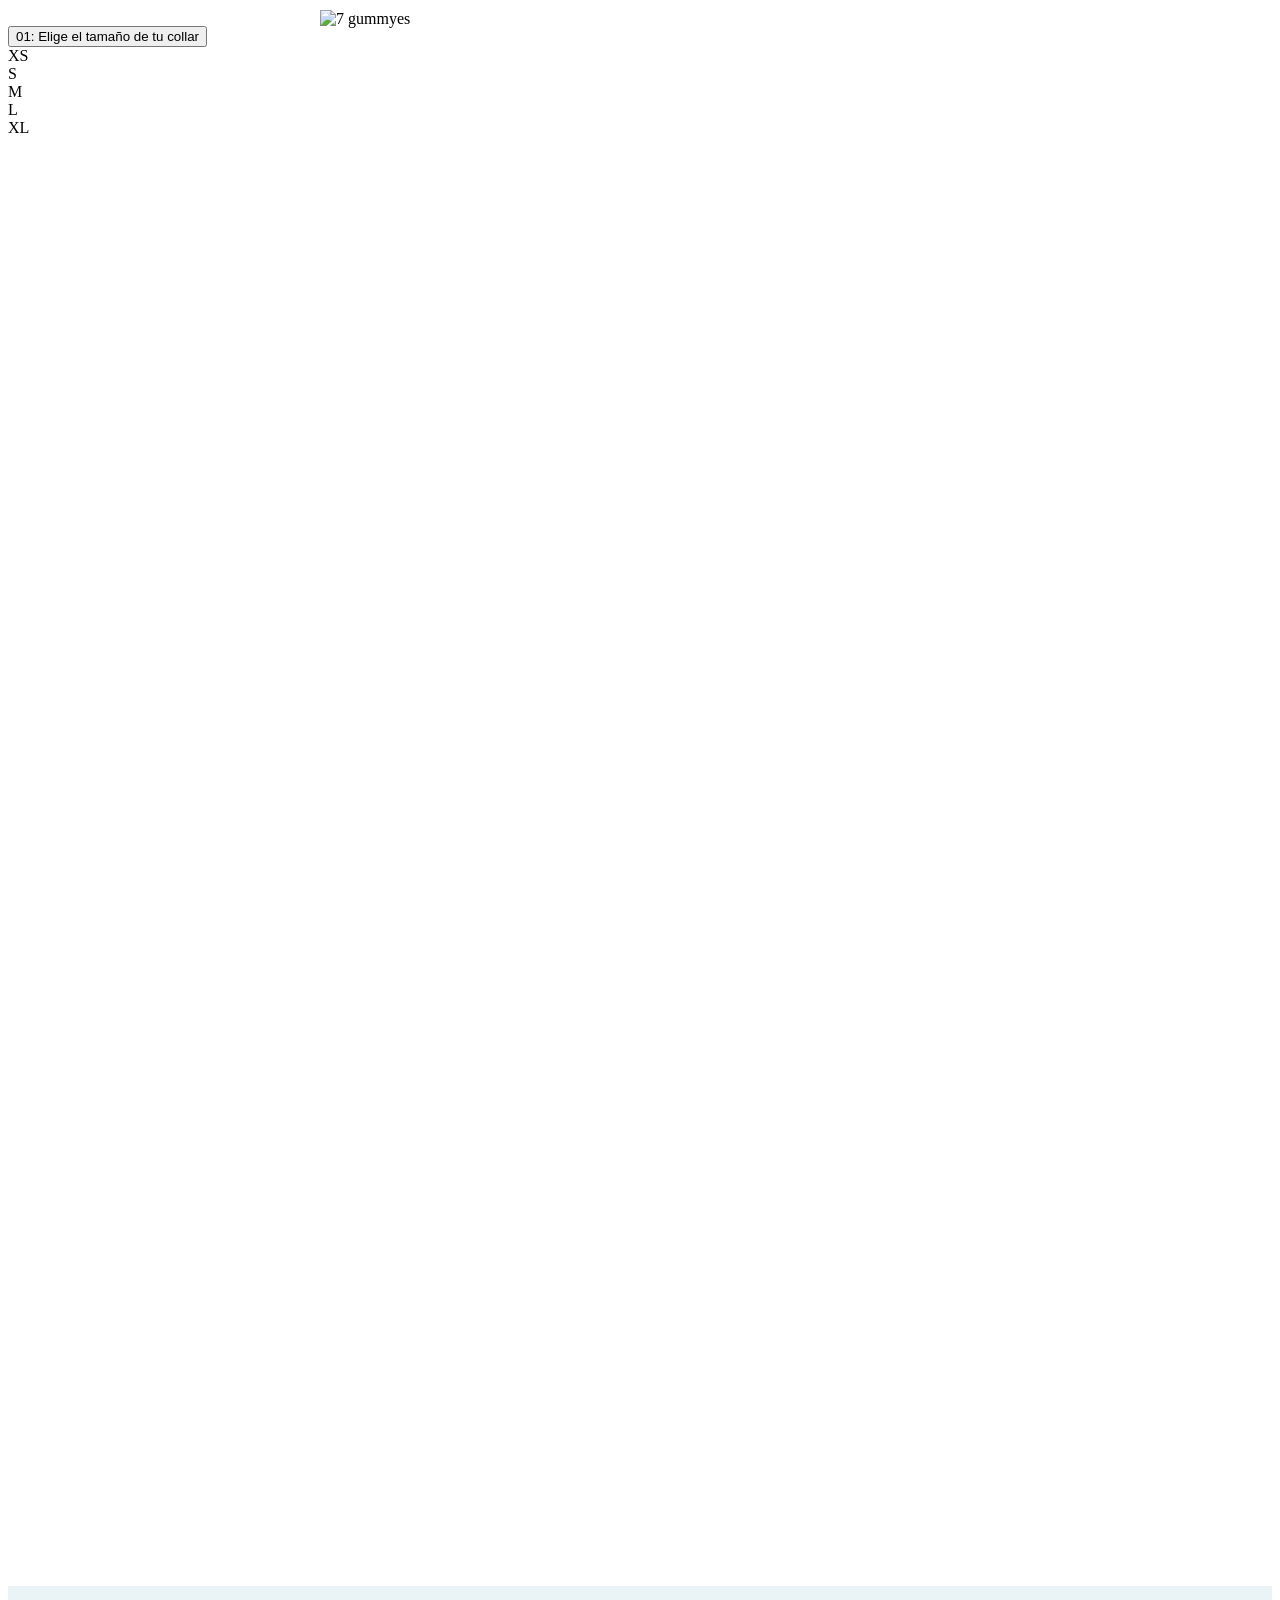
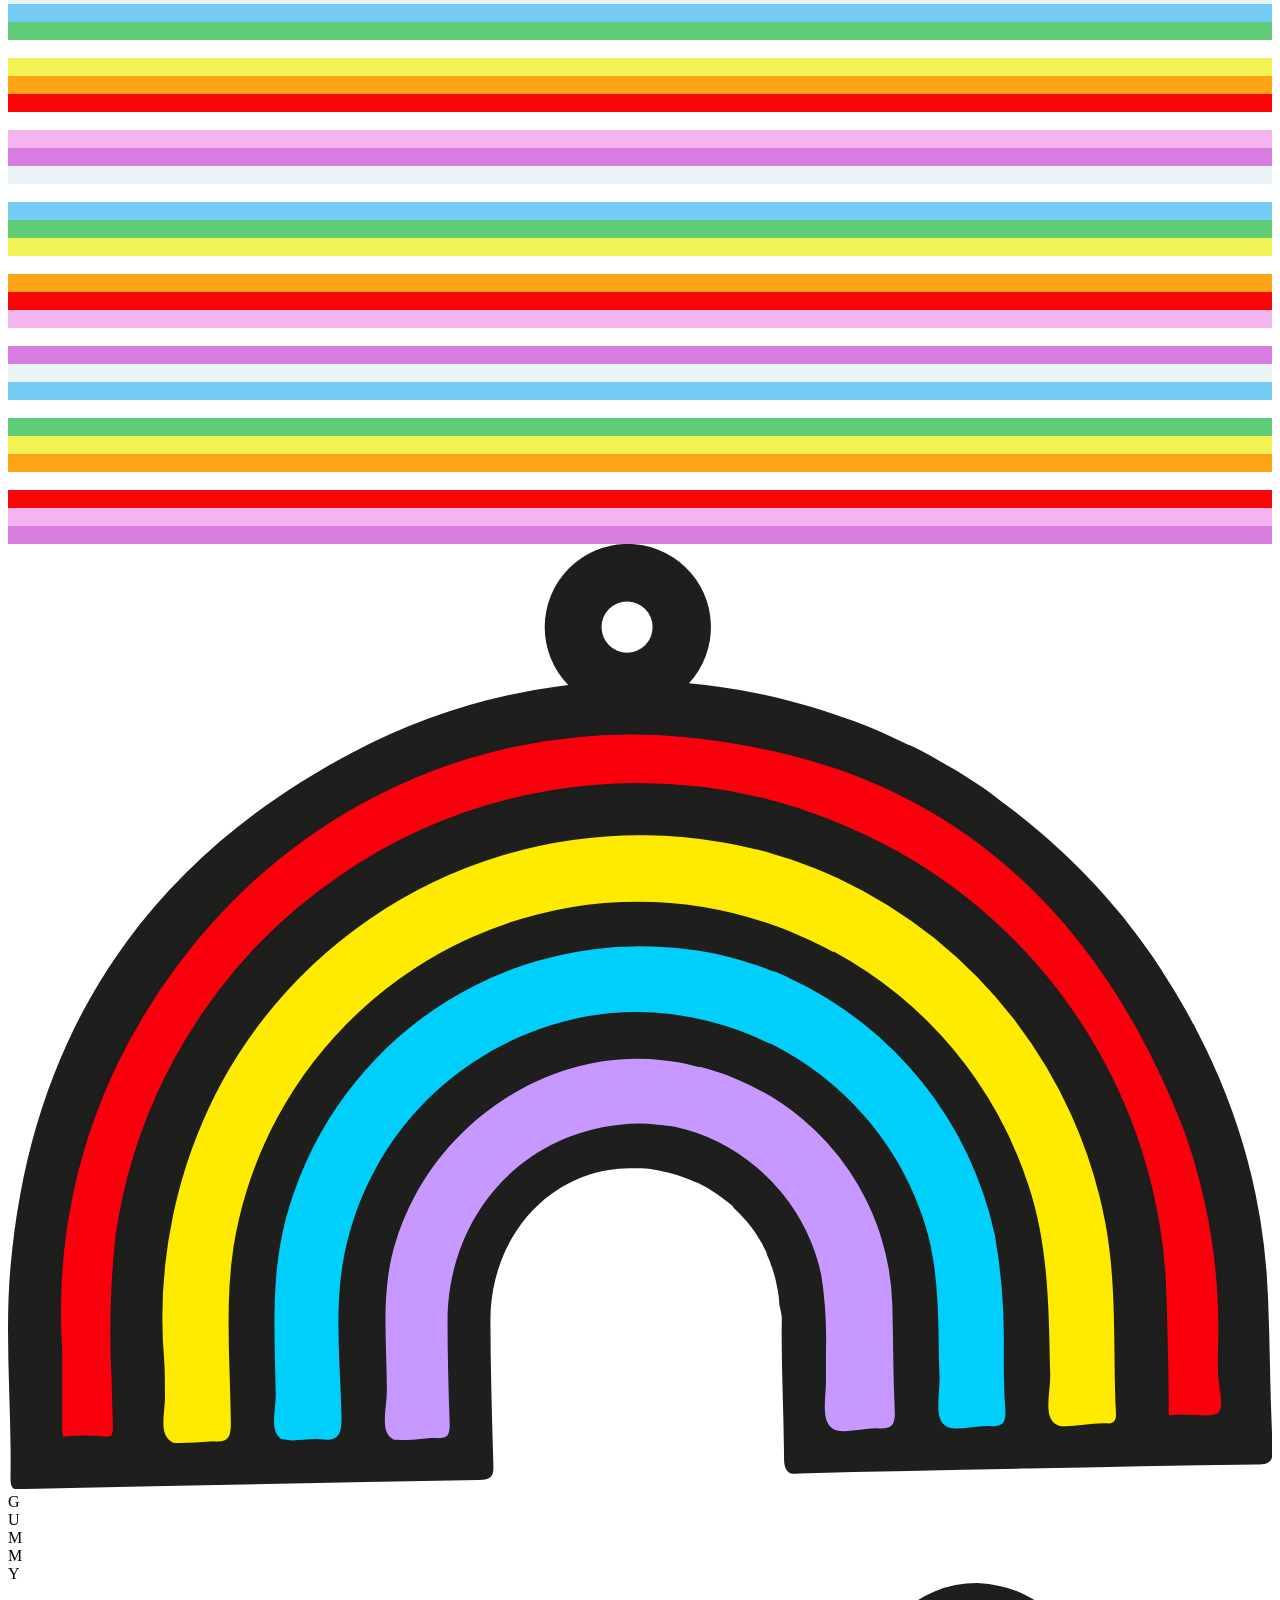
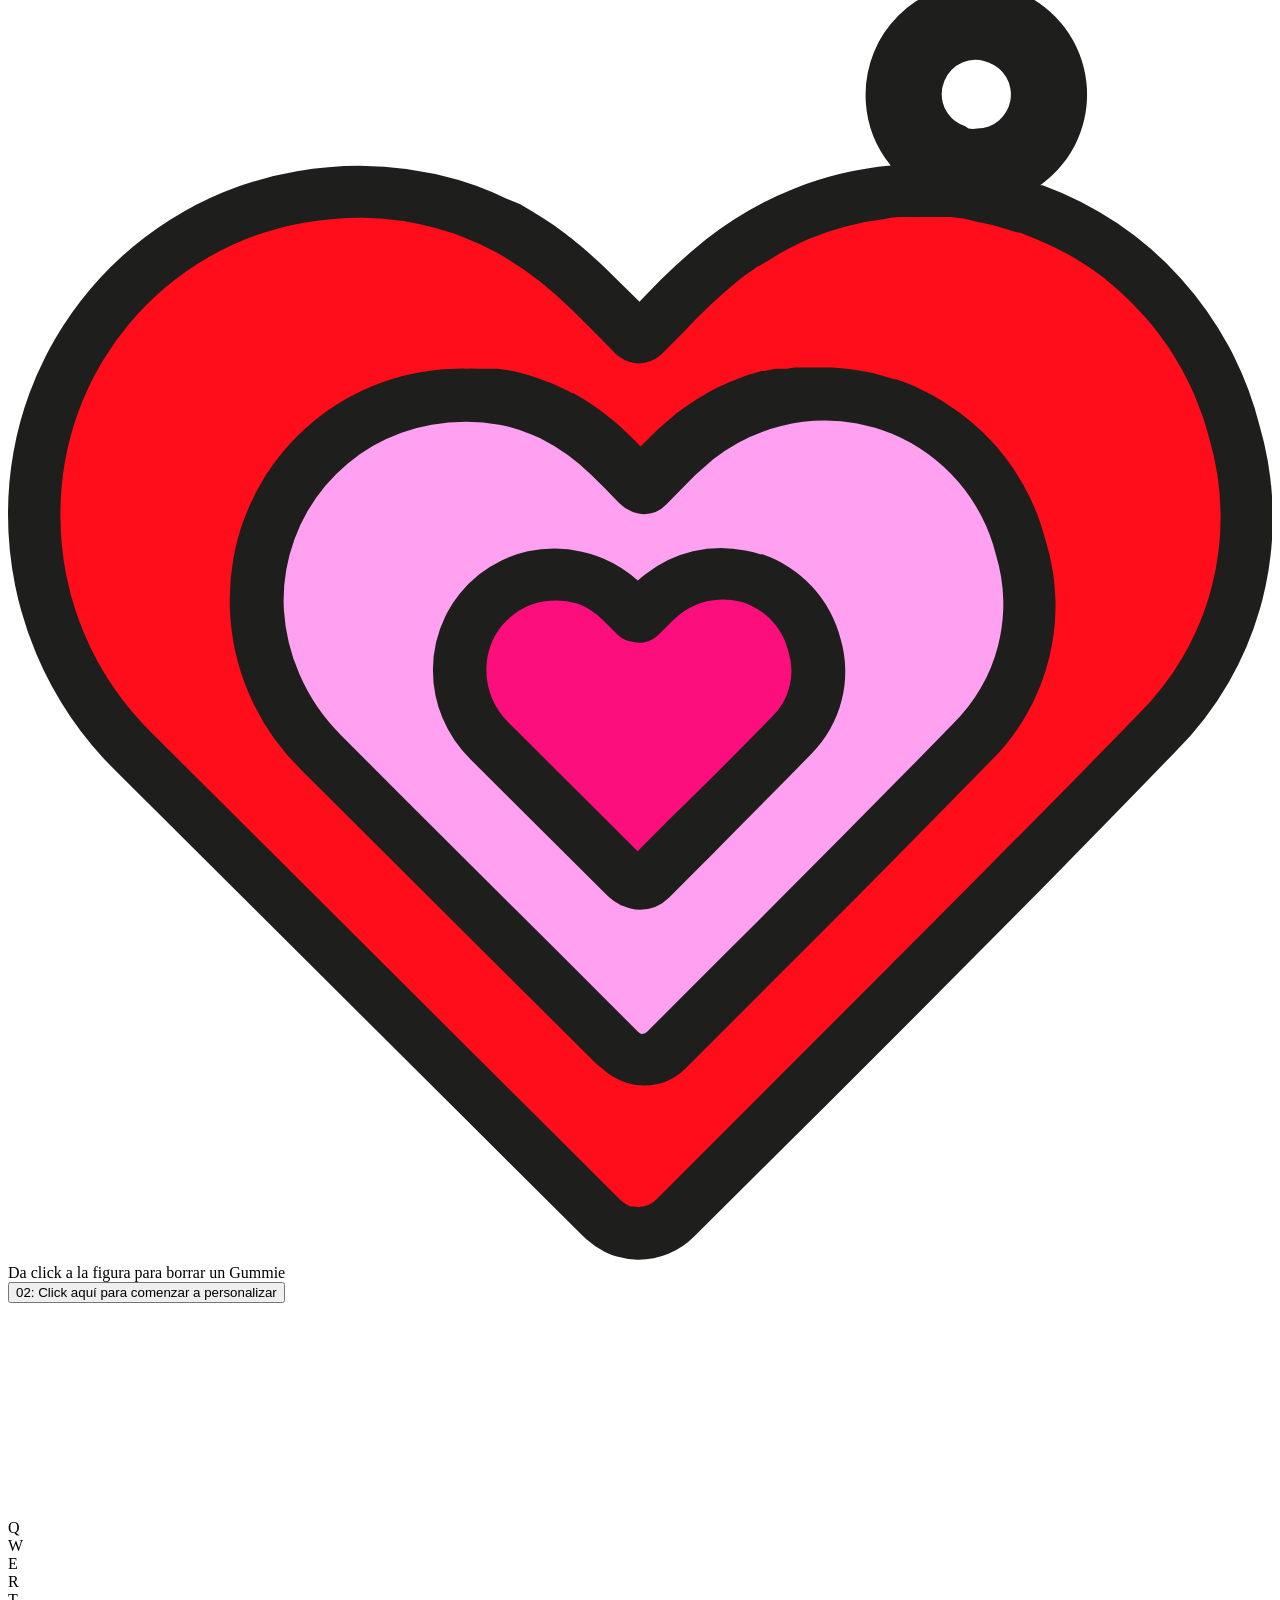
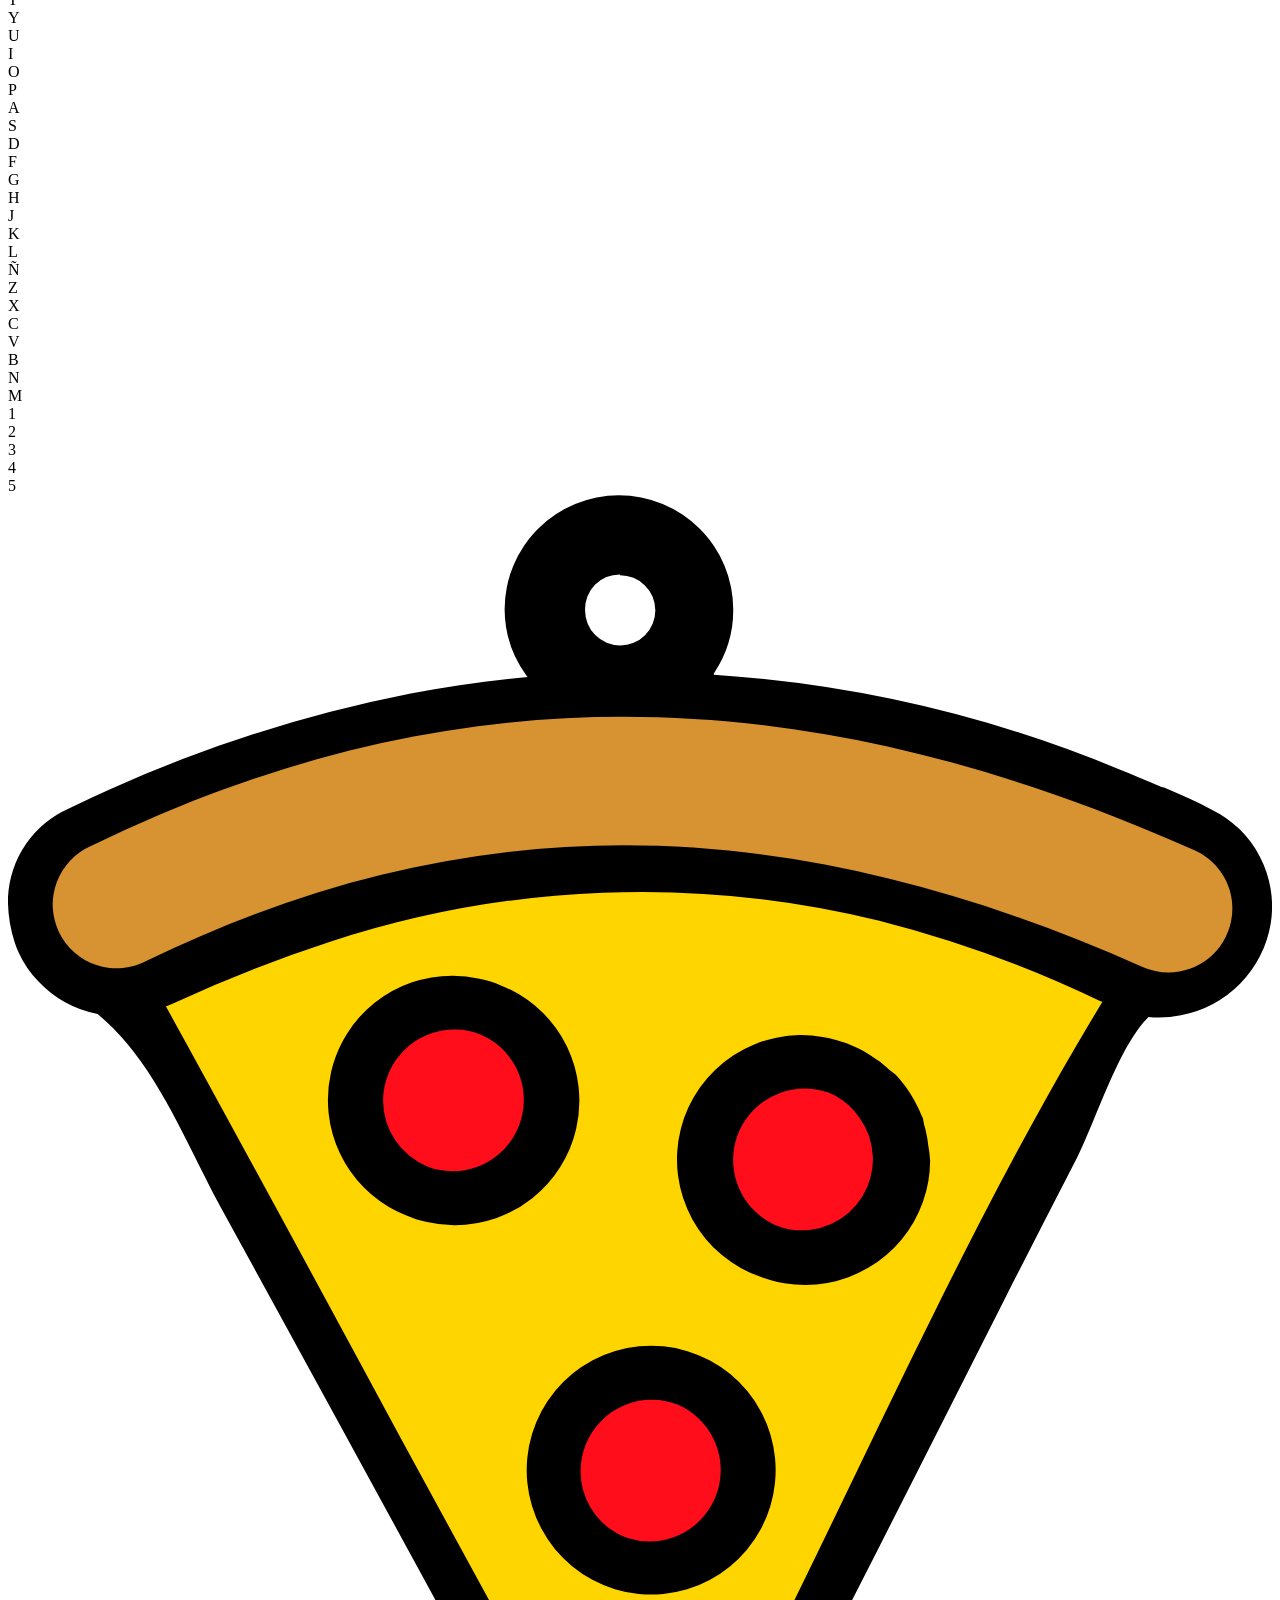
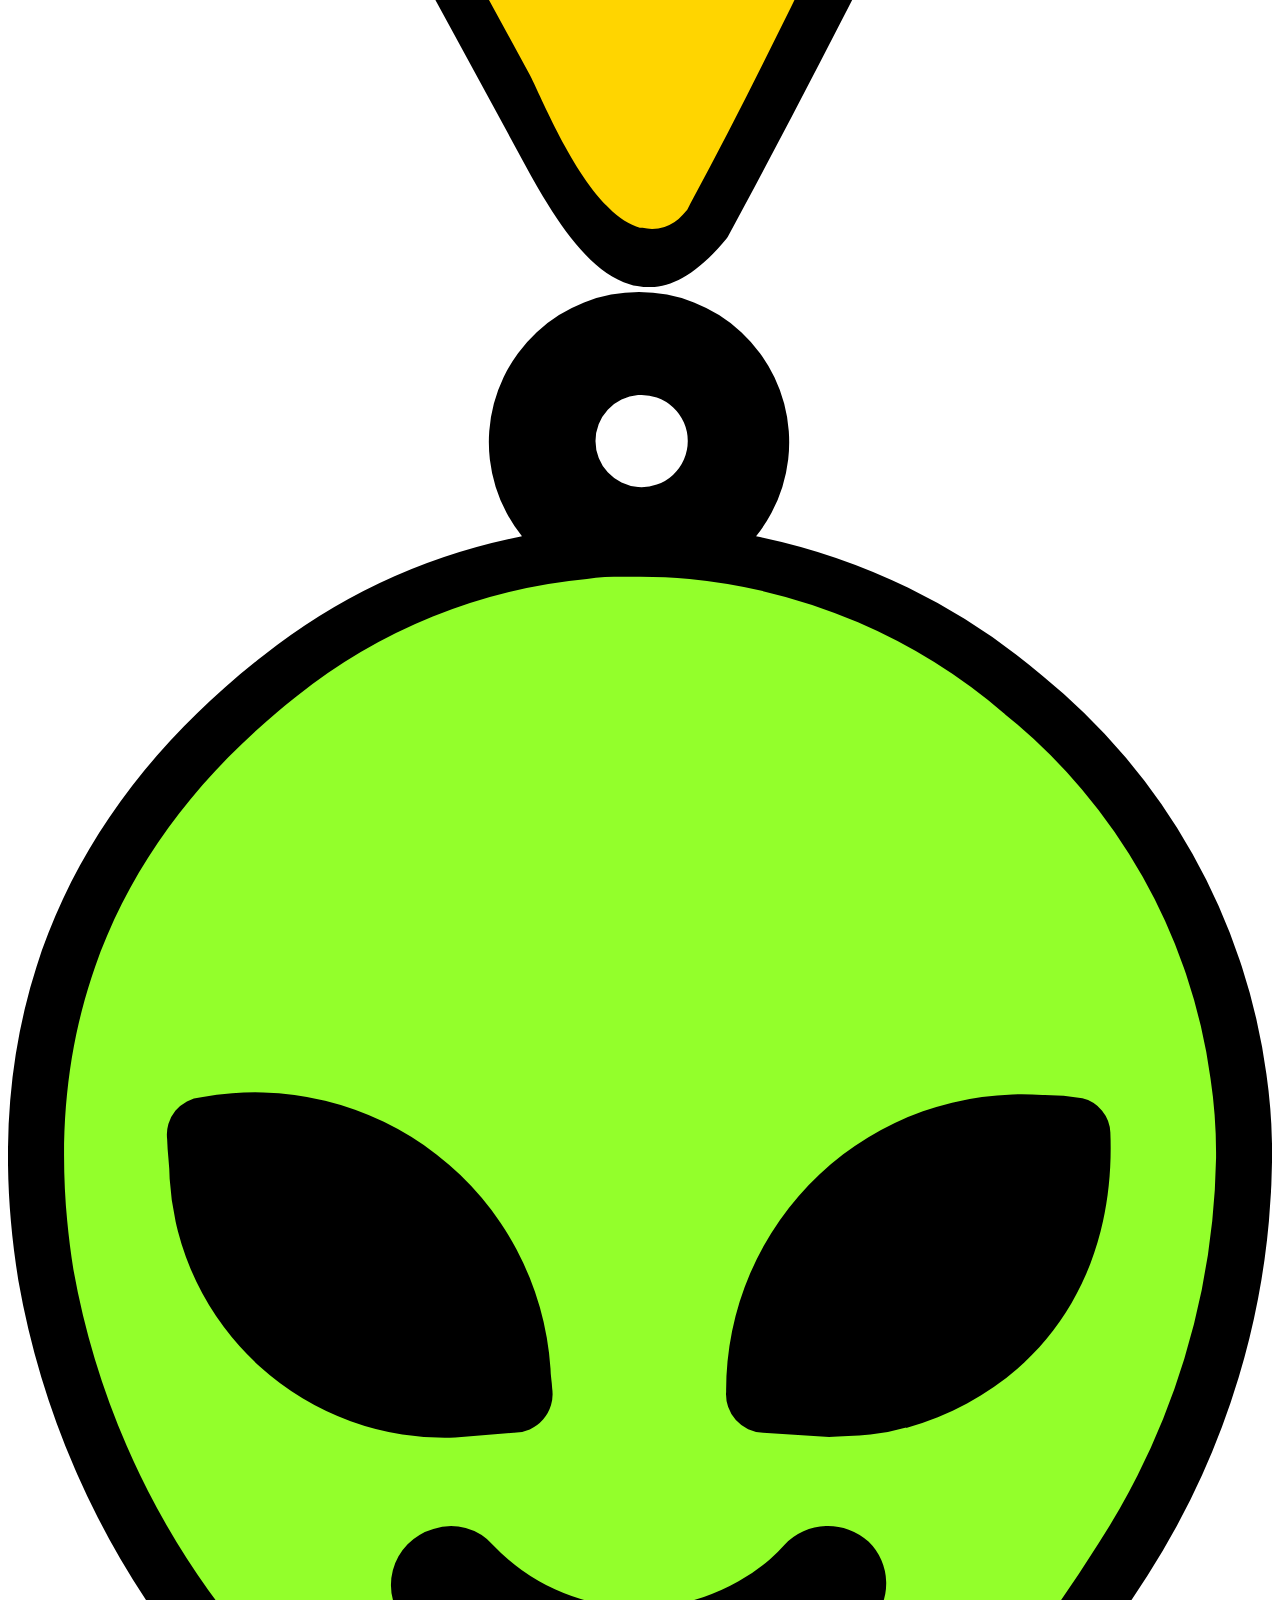
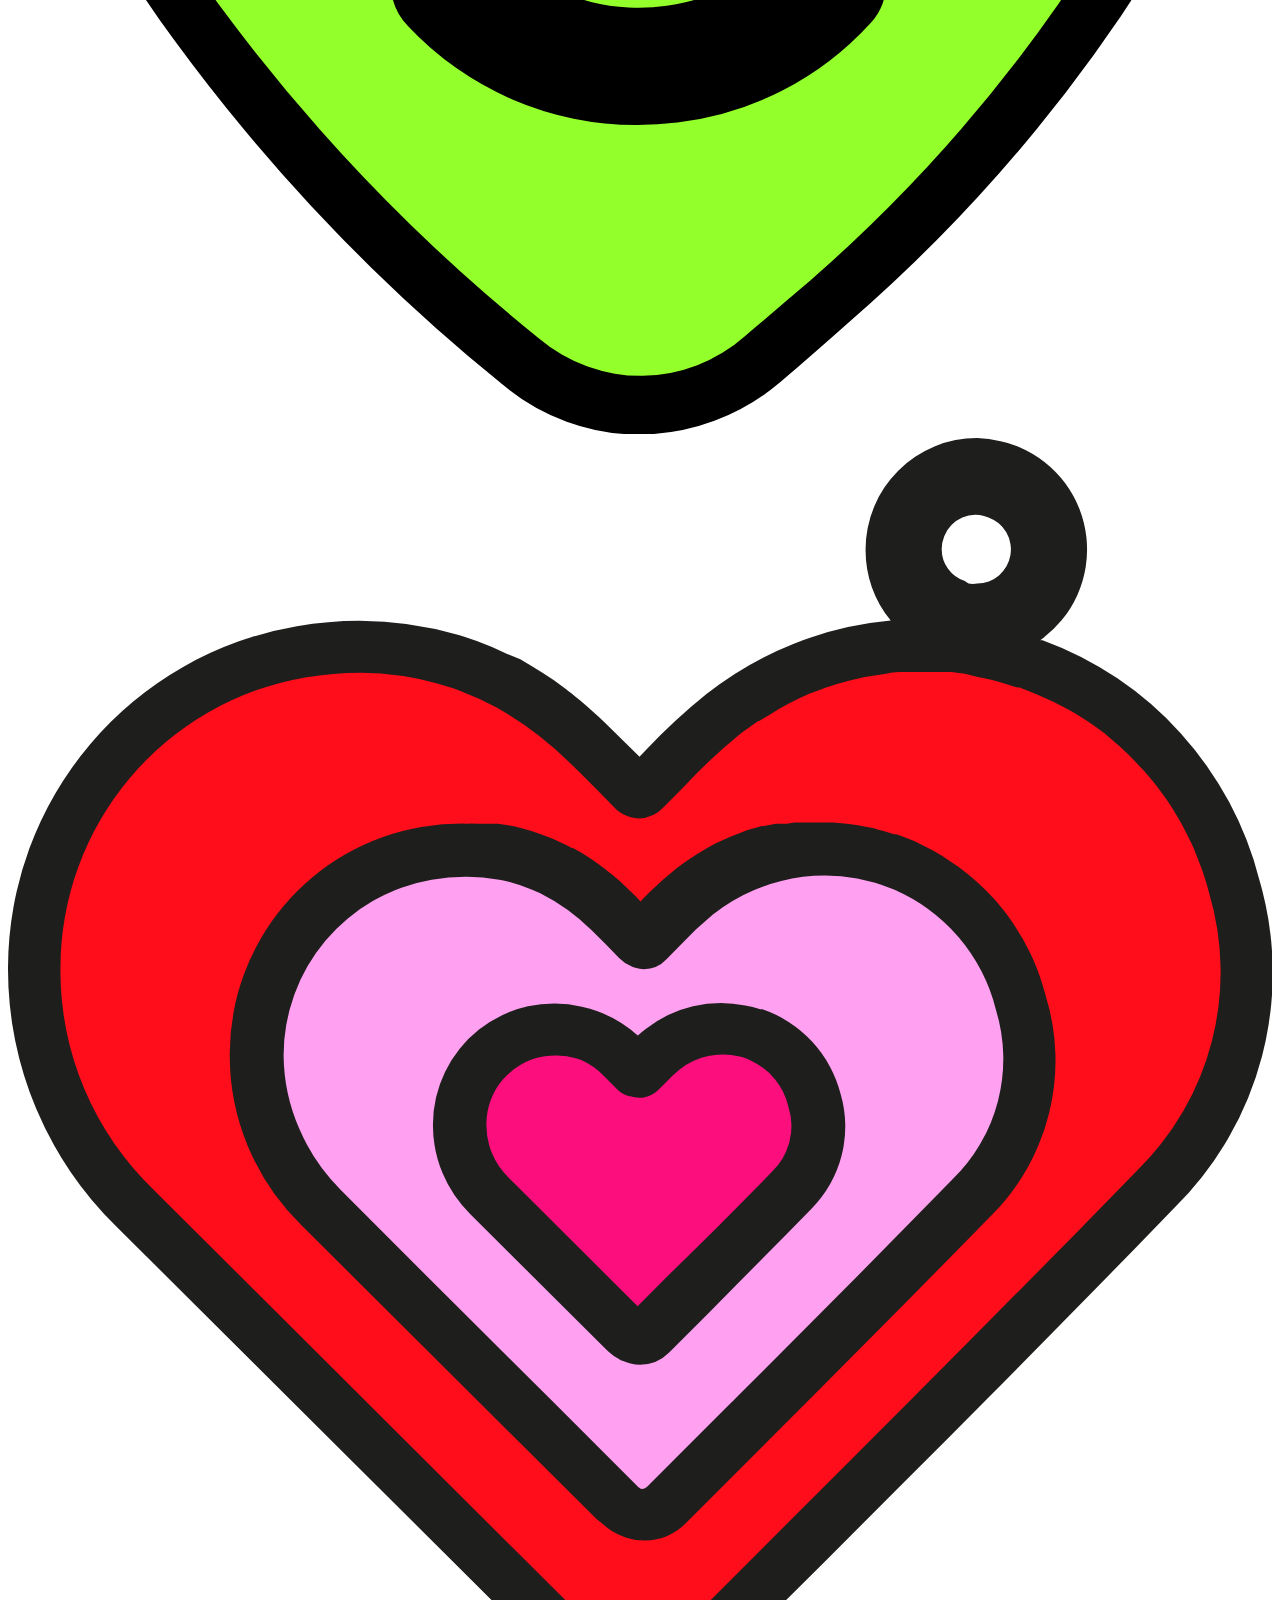
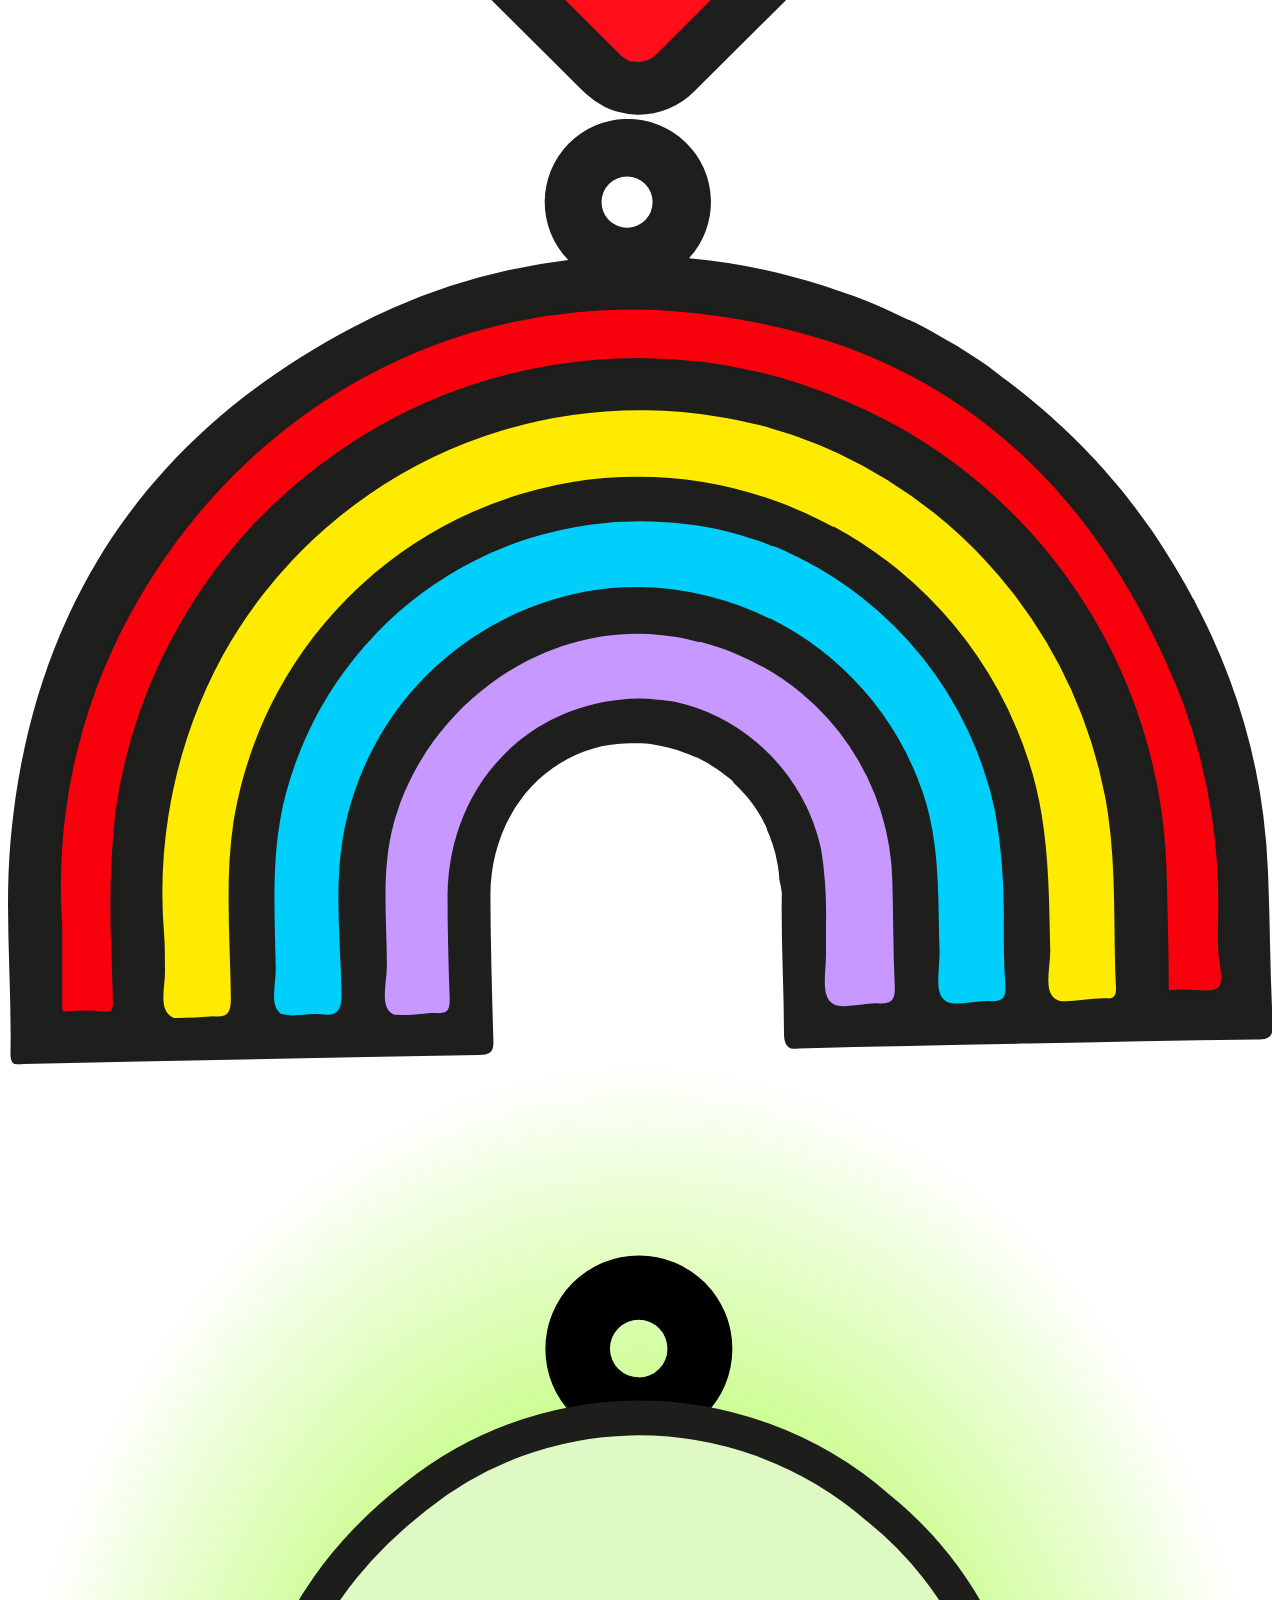
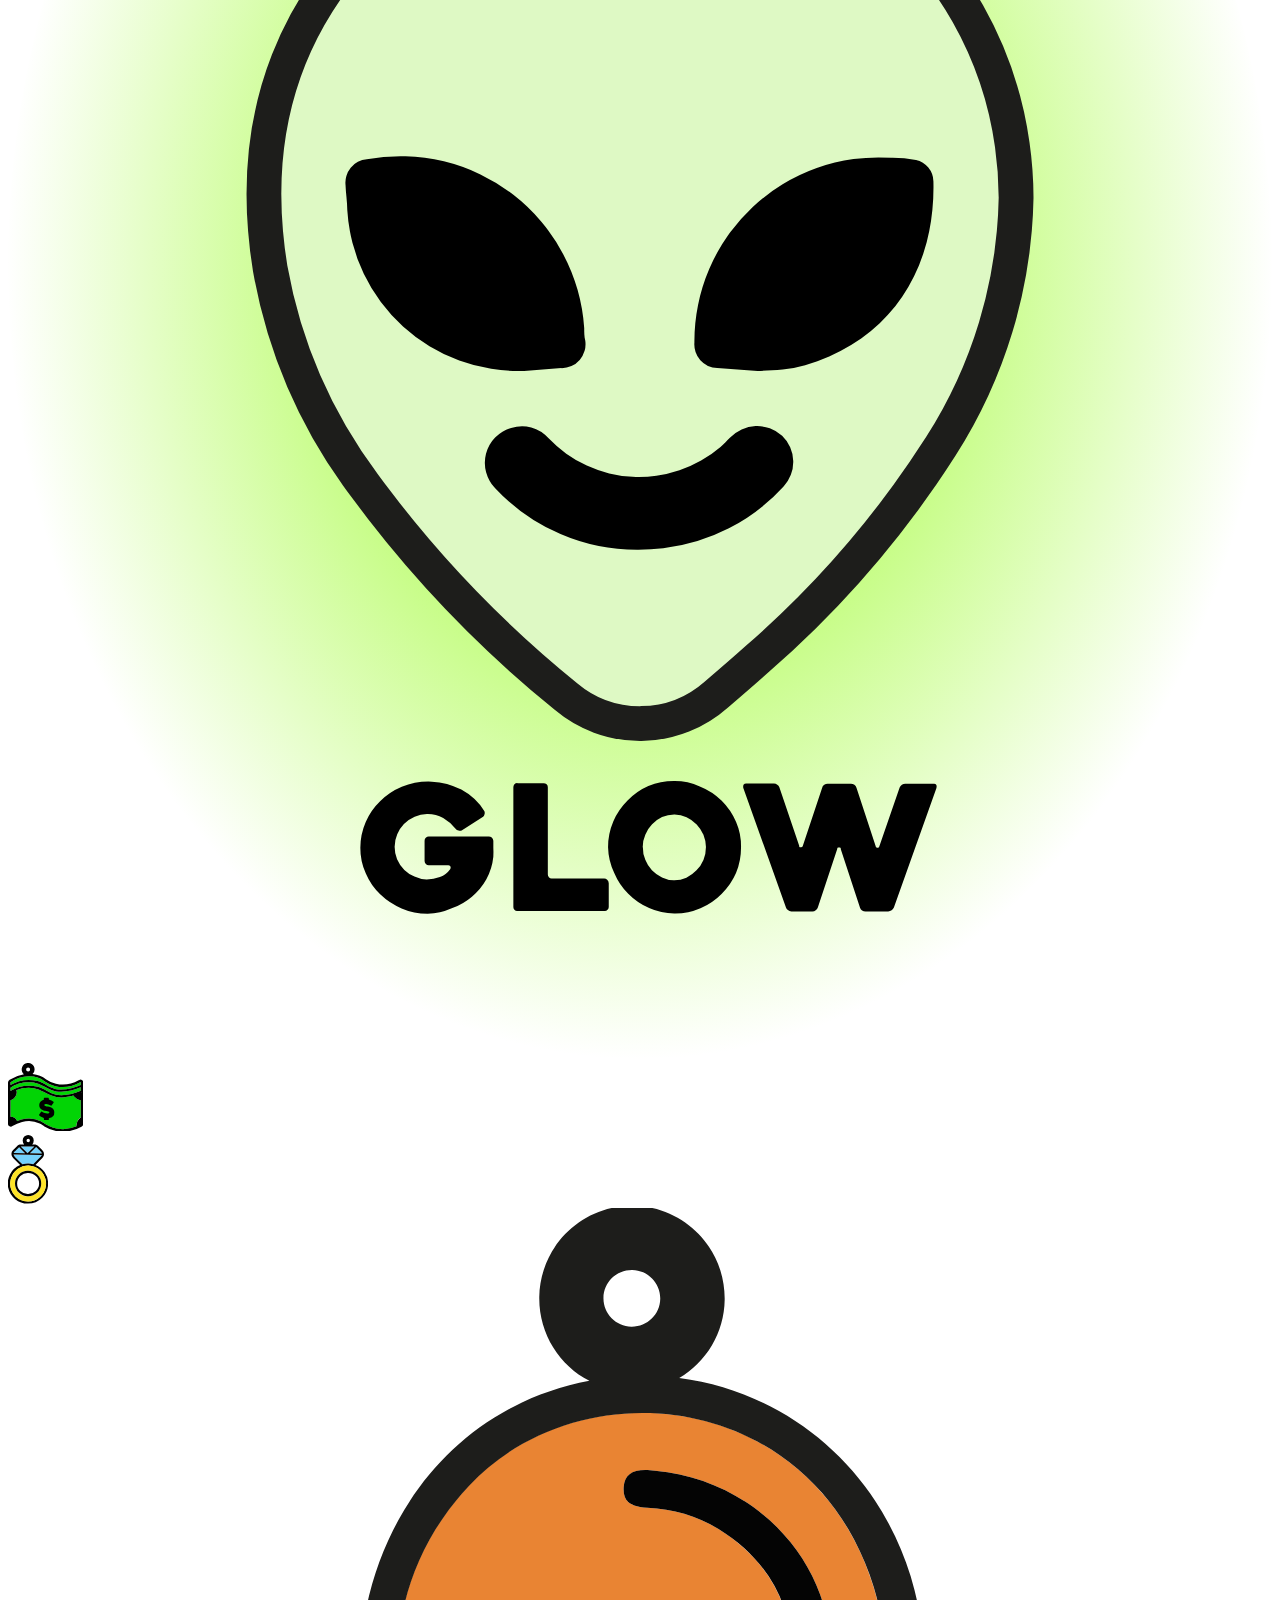
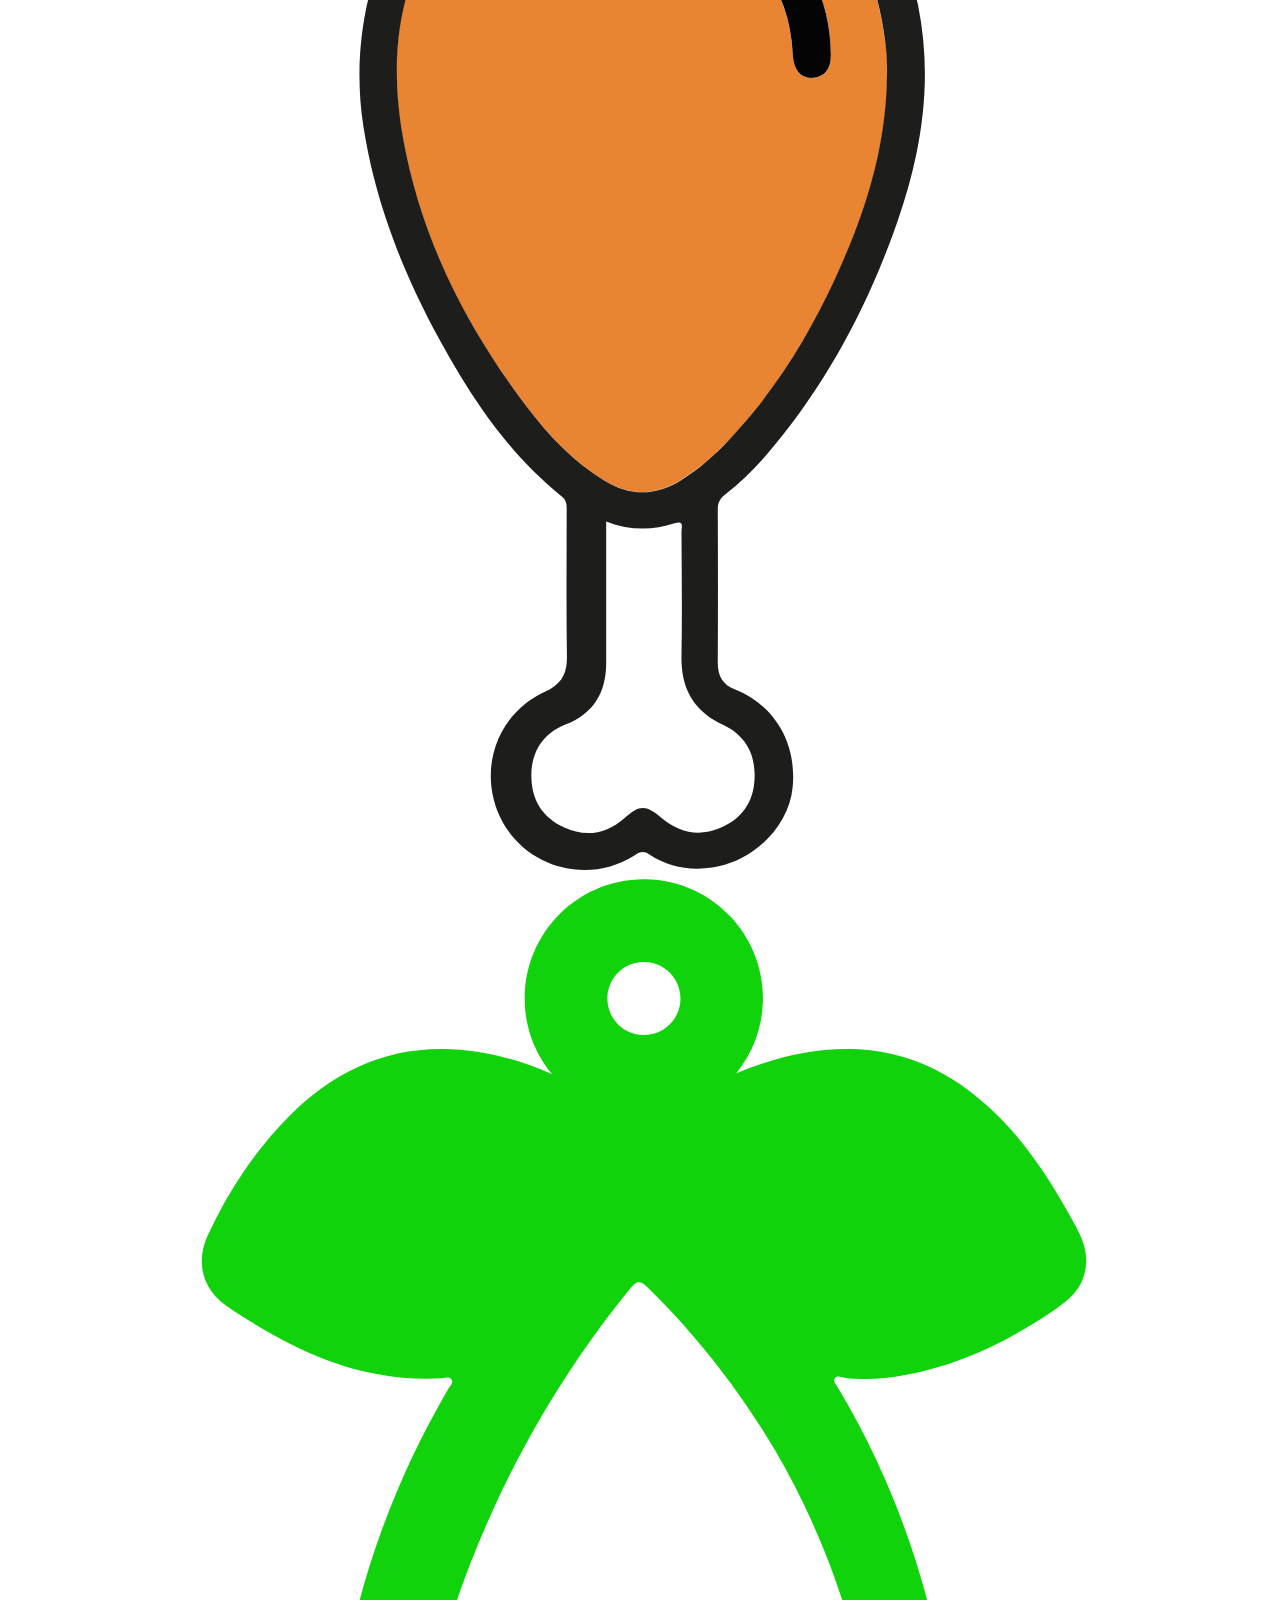
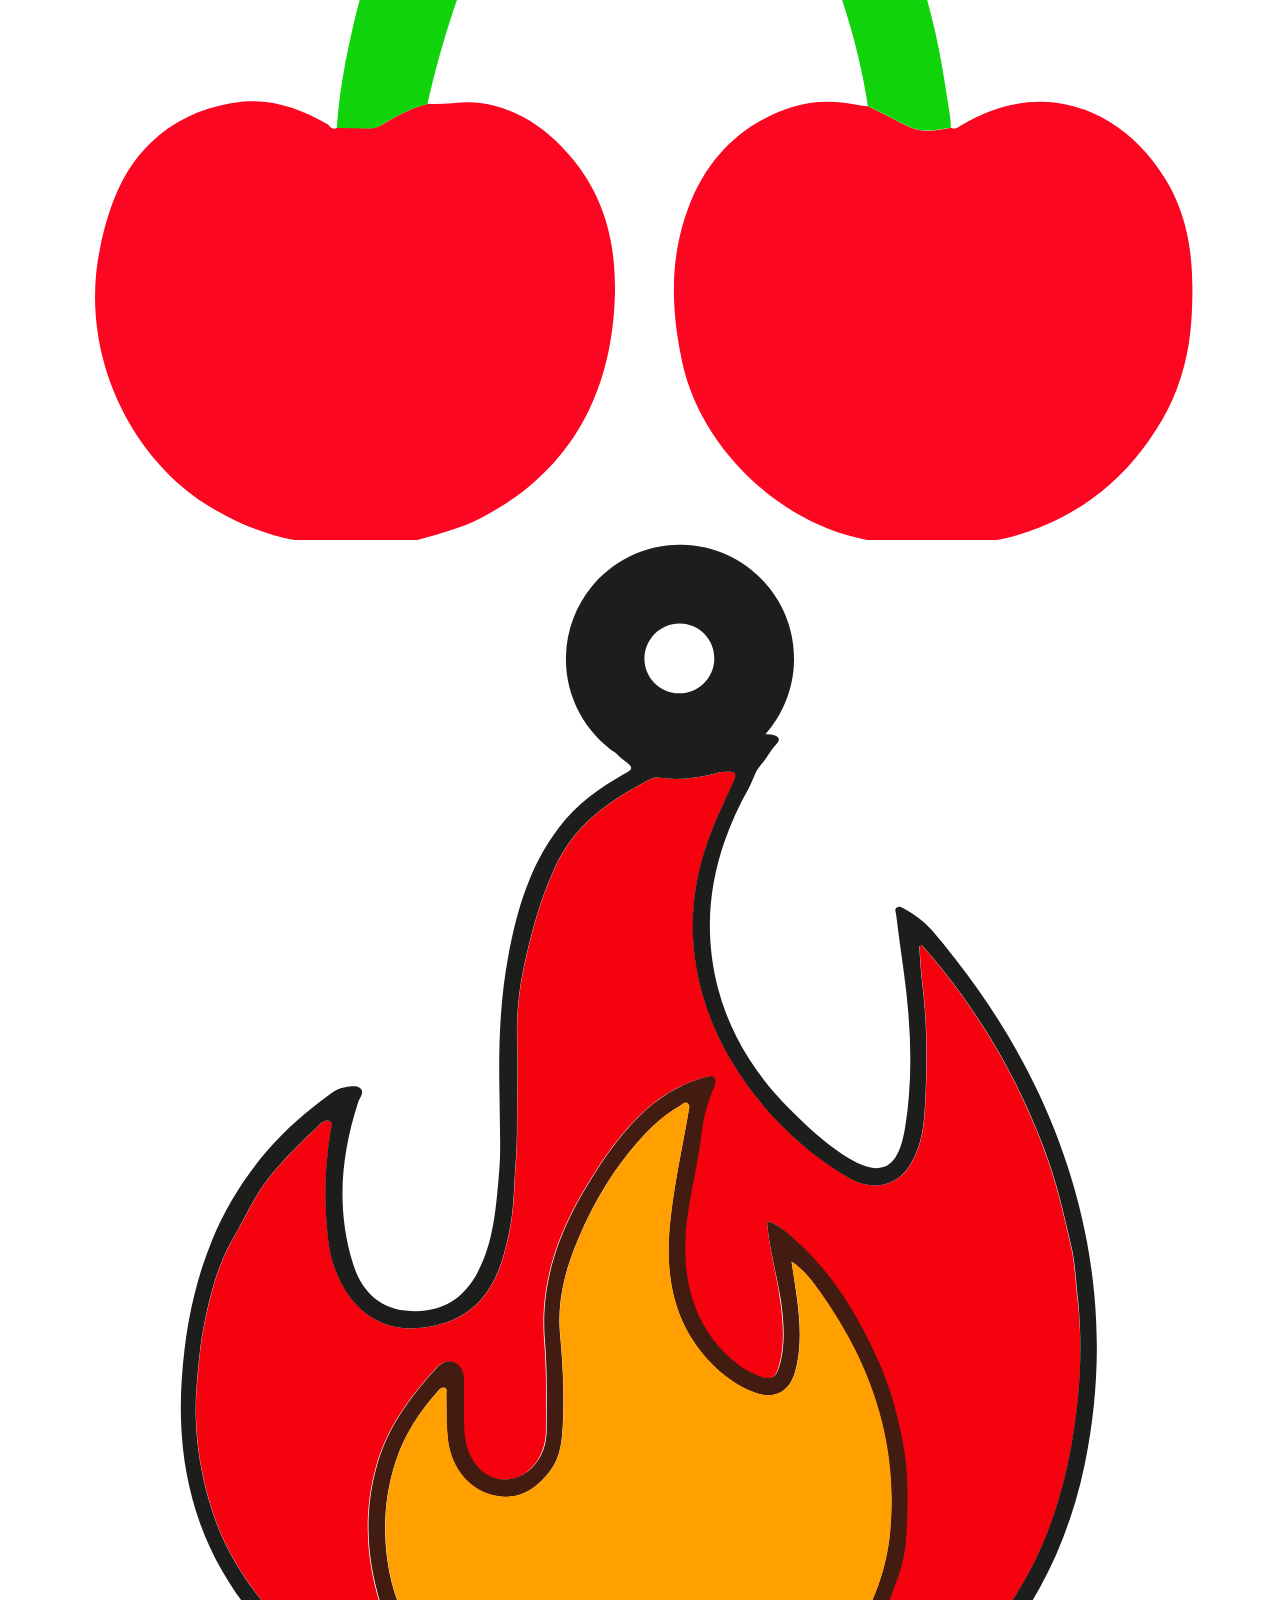
==== commit 6a7b5964: "Se añadieron los nuevos gummy charms (8 charms)" ====
--- a/index.html
+++ b/index.html
@@ -28,7 +28,14 @@
 
     <script>
       // Simular Shopify product id
-      window.__st = { rid: 7340949438614 };
+
+        // Collar mascota
+        // 7340949438614
+
+        // Collar gummy
+        // 7634477645974
+
+      window.__st = { rid: 7634477645974 };
     </script>
 
 
--- a/base.css
+++ b/base.css
@@ -3918,3 +3918,7 @@
 .corazon-4 {
     fill: #fc0f7d;
 }
+
+.gummy > img {
+  height: 36px;
+}
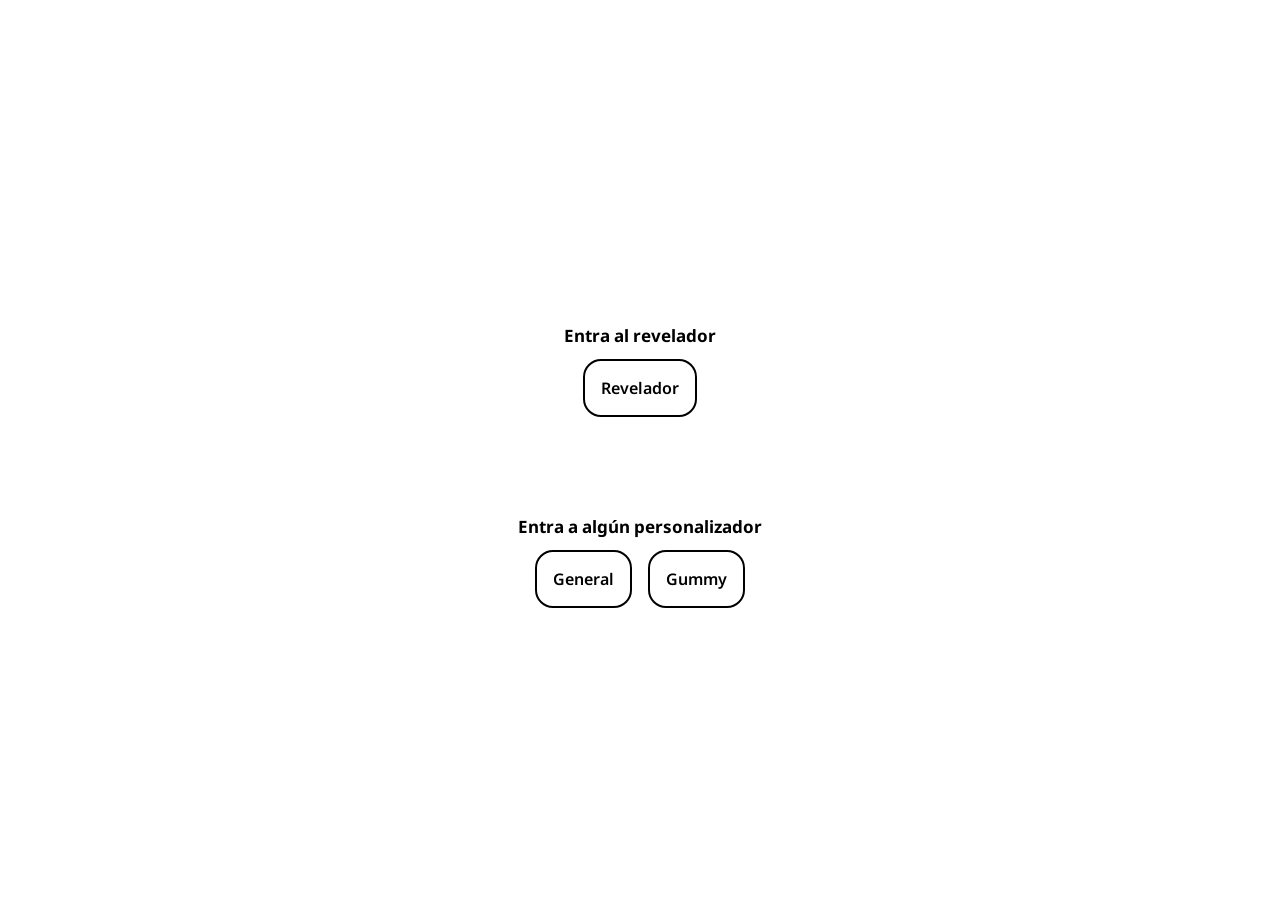
==== commit 4837bc9d: "Merge pull request #4 from eduardocrrso/keyboard-redesign Keyboard redesign" ====
--- a/index.html
+++ b/index.html
@@ -3,45 +3,68 @@
 
 <head>
   <meta charset="UTF-8">
-  <title>Test Customizer DOM</title>
-  <link rel="stylesheet" href="base.css">
+  <title>Wawas | Personalizador</title>
+  <link rel="preconnect" href="https://fonts.googleapis.com">
+  <link rel="preconnect" href="https://fonts.gstatic.com" crossorigin>
+  <link href="https://fonts.googleapis.com/css2?family=Noto+Sans:ital,wght@0,100..900;1,100..900&display=swap"
+    rel="stylesheet">
+  <style>
+    body {
+      font-family: "Noto Sans", sans-serif;
+      font-weight: 600;
+      min-height: 100vh;
+      display: flex;
+      align-items: center;
+      justify-content: center;
+    }
+
+    div:nth-child(2) {
+      margin-block-end: 100px;
+    }
+    
+    h2 {
+      font-size: 17px;
+      text-align: center;
+    }
+
+    a {
+      color: black;
+      text-decoration: none;
+    }
+
+    .buttons-container {
+      display: flex;
+      justify-content: center;
+      gap: 20px;
+      padding: 0 20px;
+    }
+
+    .button {
+      padding: 16px;
+      outline: 2px solid black;
+      border-radius: 16px;
+    }
+  </style>
 </head>
 
 <body>
-
-  <!-- DOM correcto para test.js -->
-  <div>
-    <form id="product-form-template-" class="product-form">
-
-      <input id="Quantity-Form-template" type="number" min="1" value="1" />
-
-      <div id="wawas-customizer-container"></div>
-
-      <div class="product-form__buttons">
-        <button id="ProductSubmitButton-template" type="button">
-          Añadir al carrito
-        </button>
-      </div>
-
-    </form>
-
-
-    <script>
-      // Simular Shopify product id
-
-        // Collar mascota
-        // 7340949438614
-
-        // Collar gummy
-        // 7634477645974
-
-      window.__st = { rid: 7634477645974 };
-    </script>
-
-
-    <script src="personalizador.js"></script>
-
-
+  <div class="main-container">
+    <h2>Entra al revelador</h2>
+    <div class="buttons-container">
+      <a href="/revelador/">
+        <div class="button">Revelador</div>
+      </a>
+    </div>
+    <h2>Entra a algún personalizador</h2>
+    <div class="buttons-container">
+      <a href="/personalizador/general.html">
+        <div class="button">General</div>
+      </a>
+      <a href="/personalizador/gummy.html">
+        <div class="button">Gummy</div>
+      </a>
+    </div>
+  </div>
 </body>
 
 </html>
